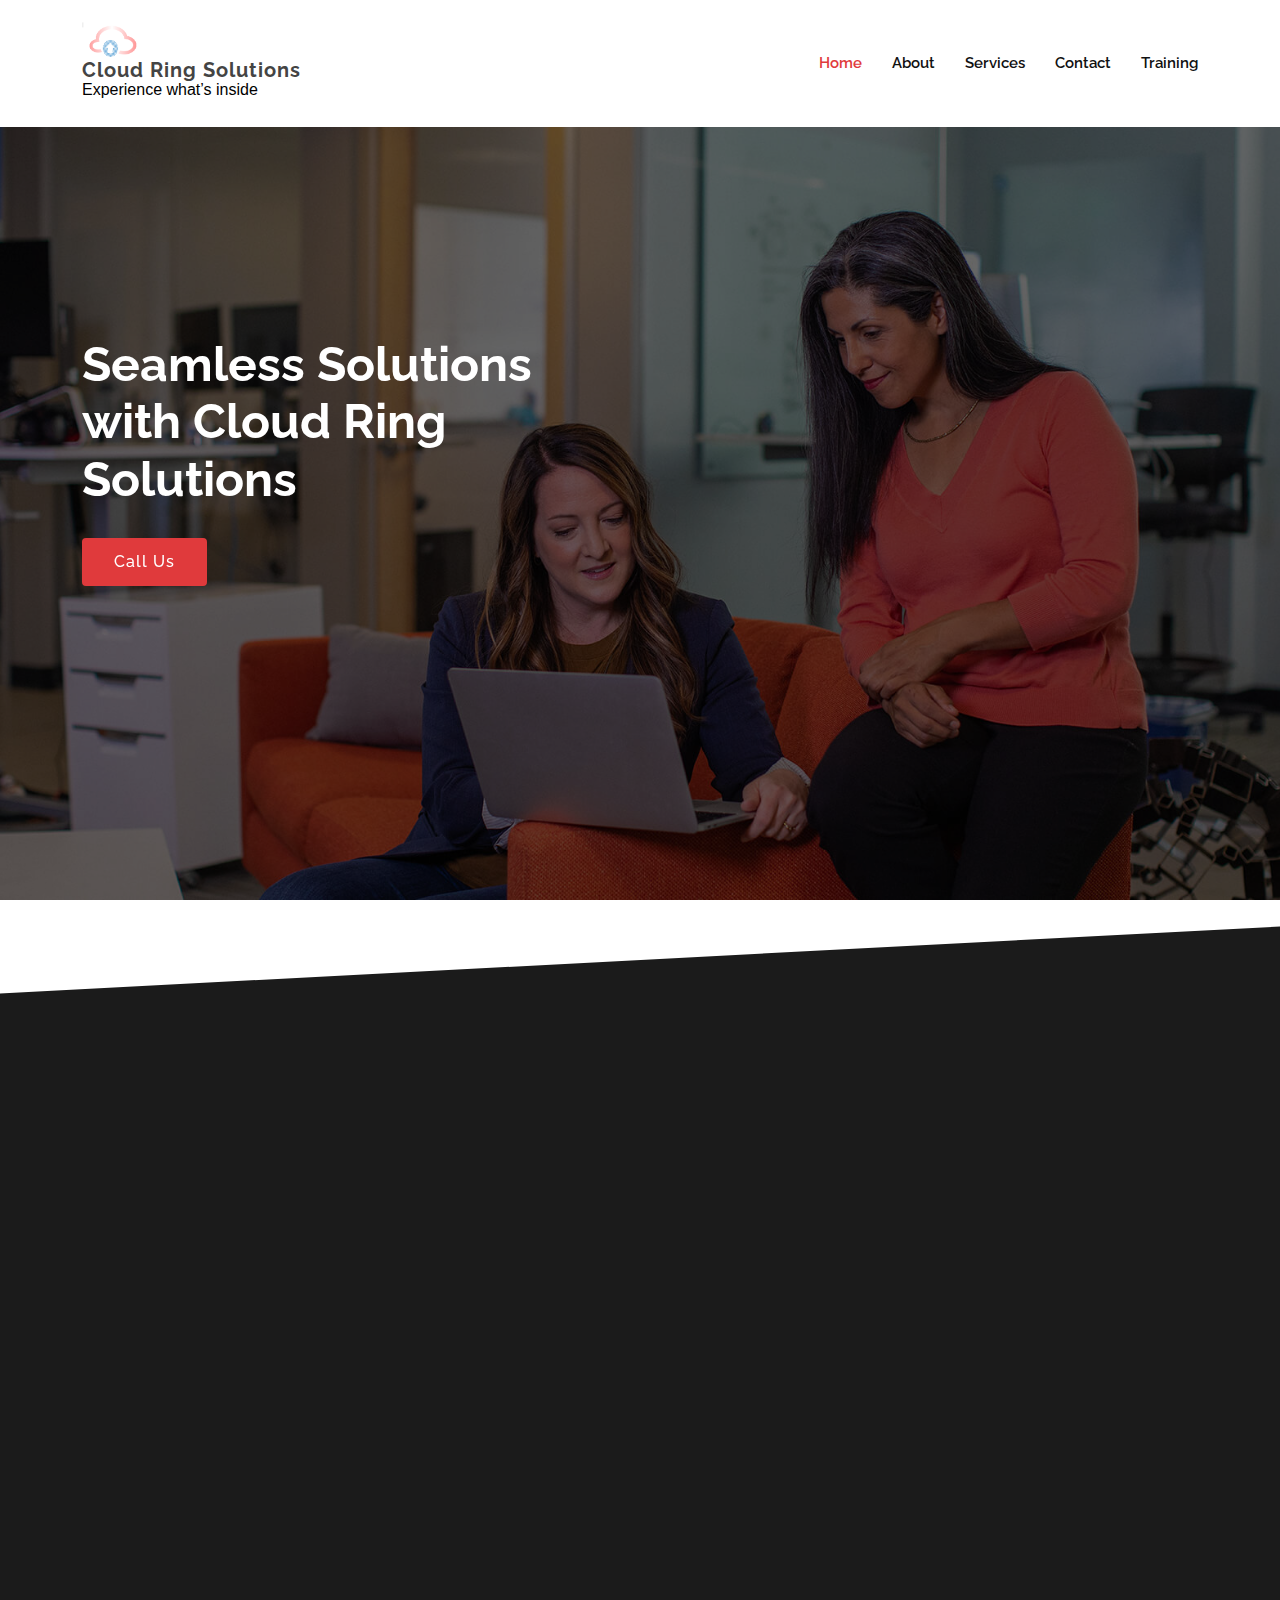
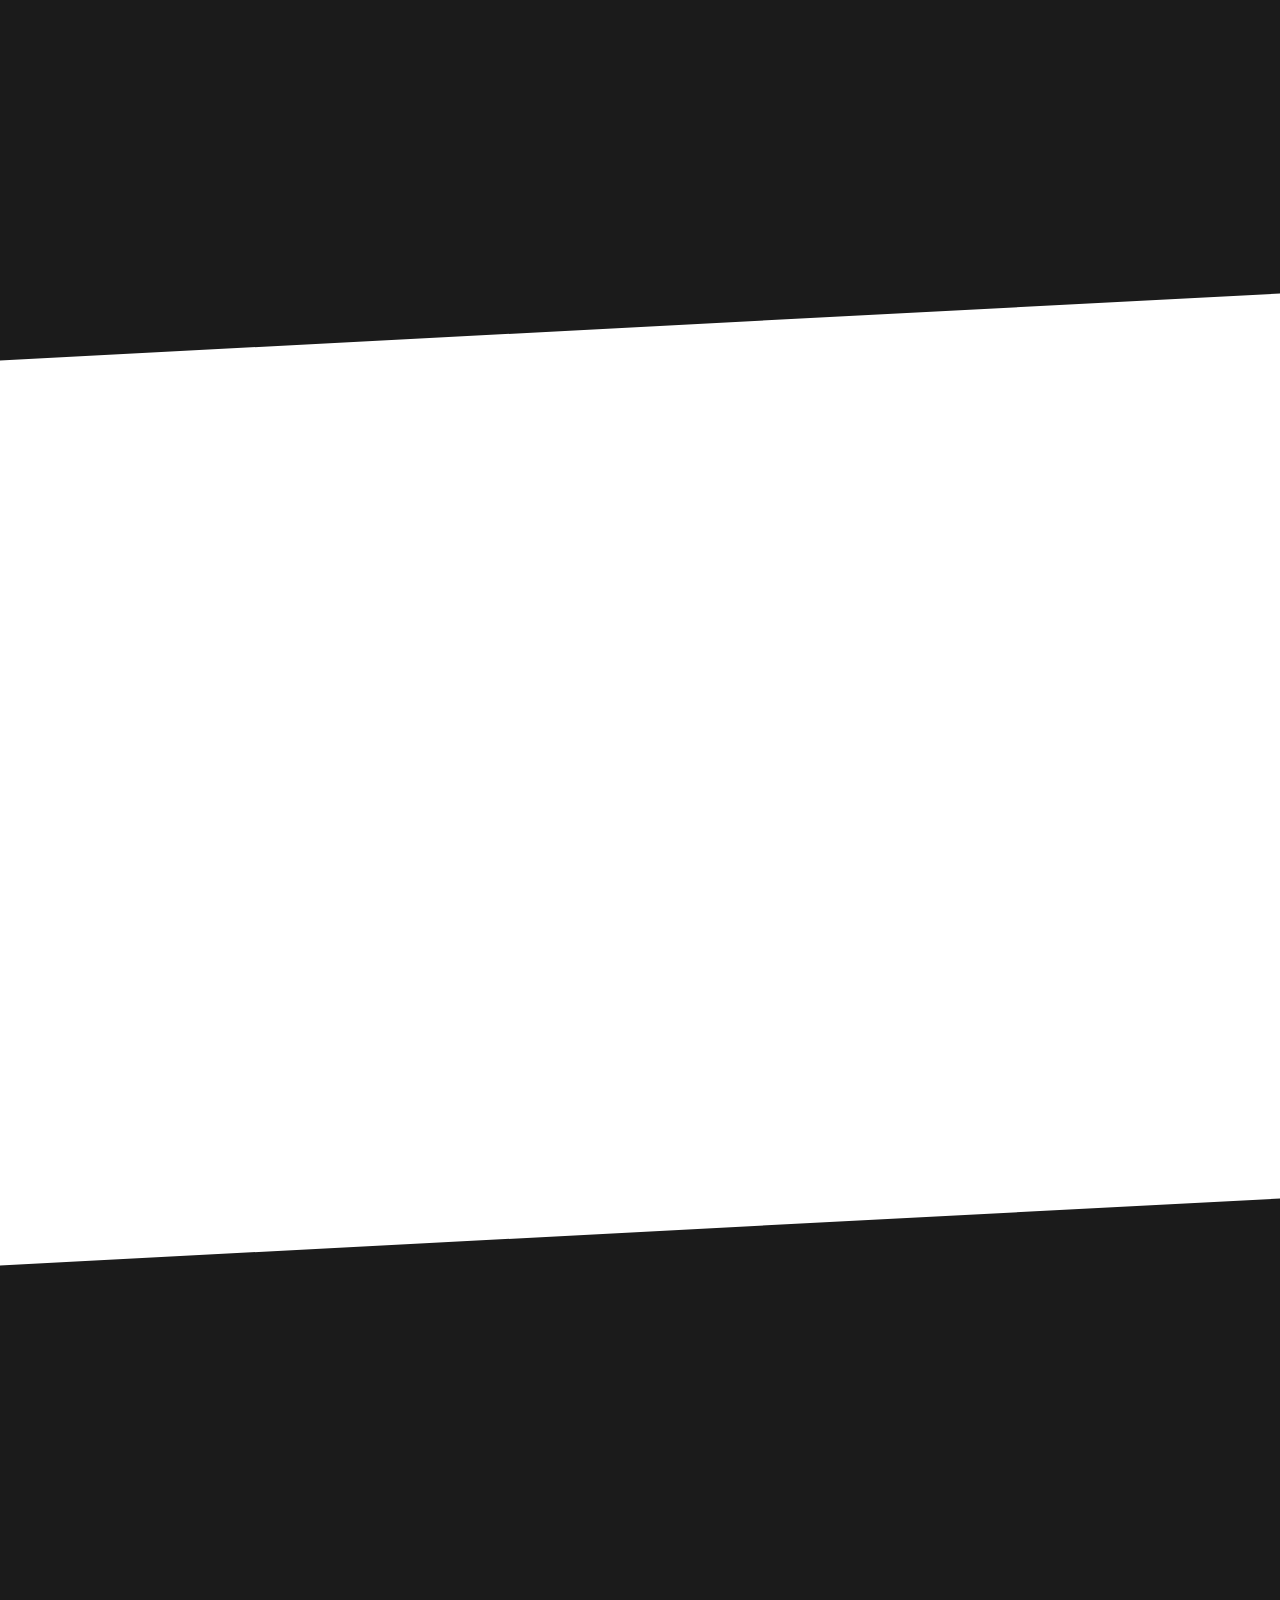
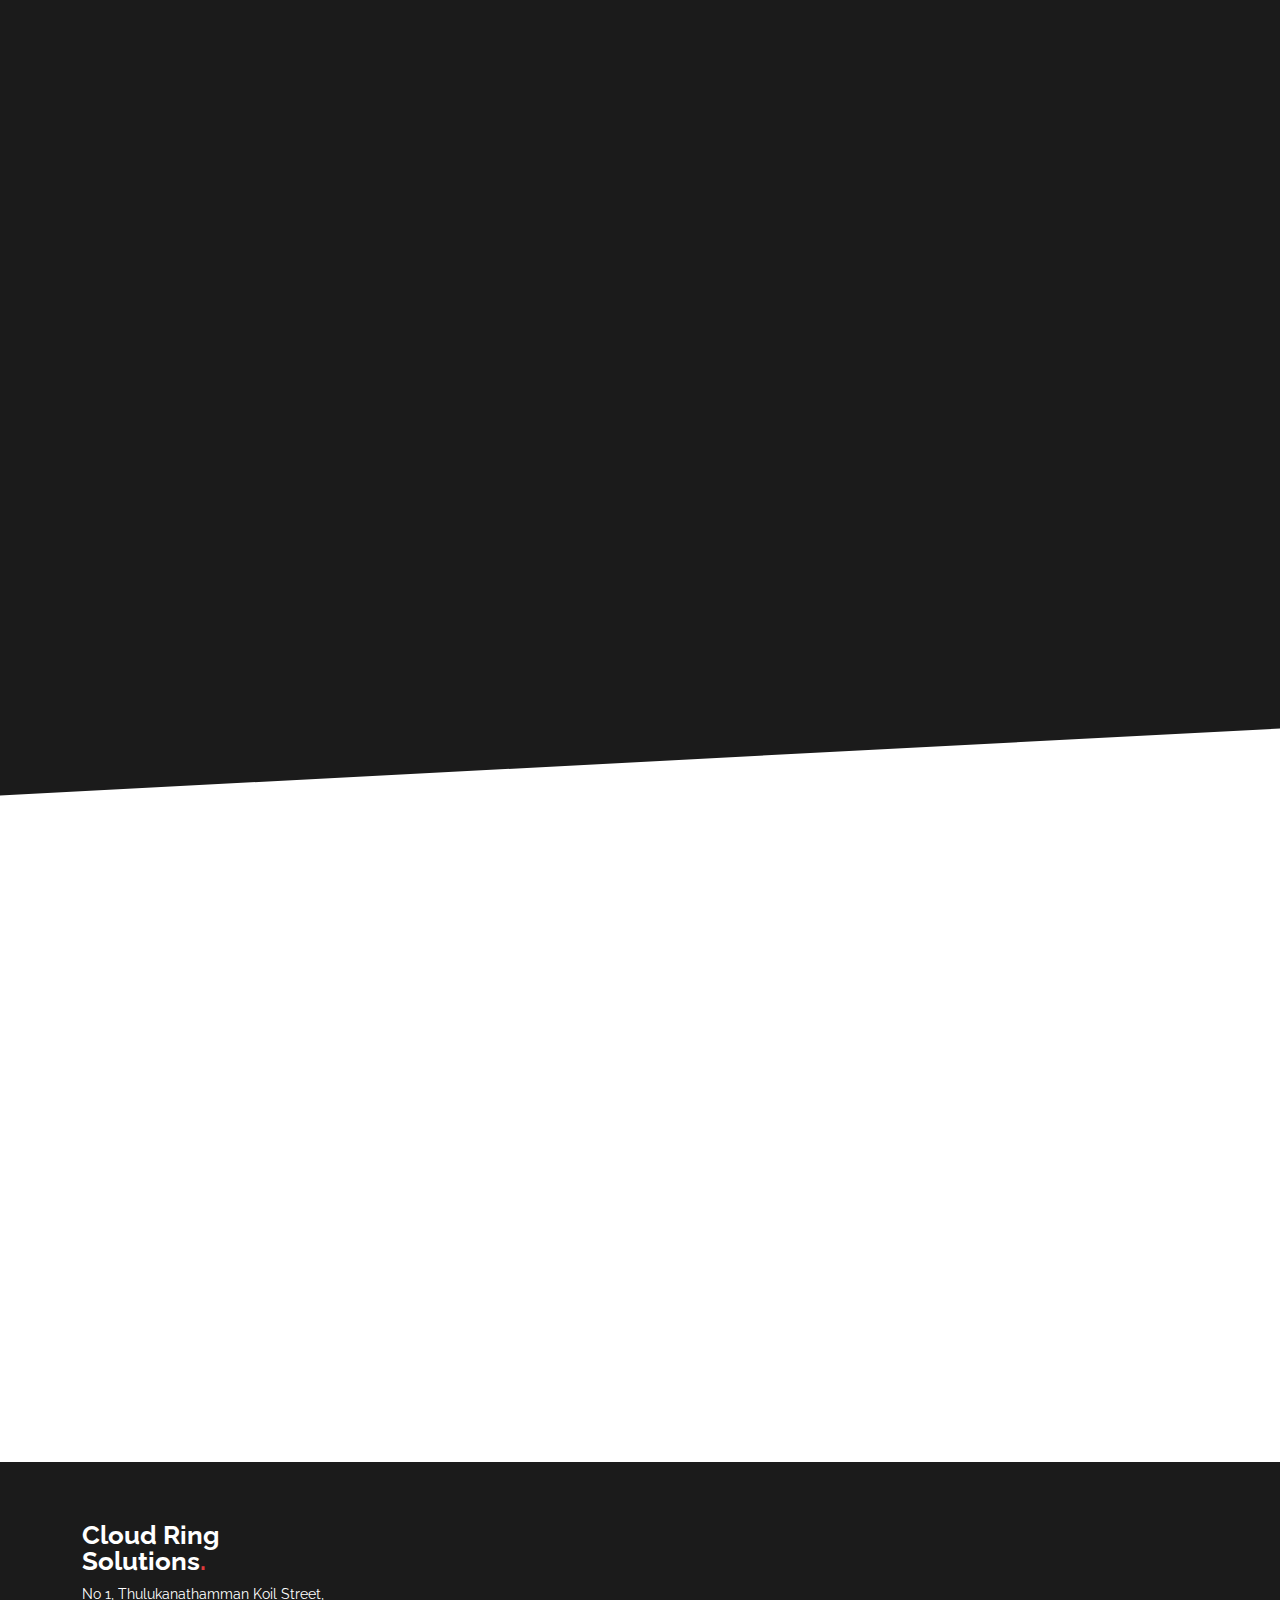
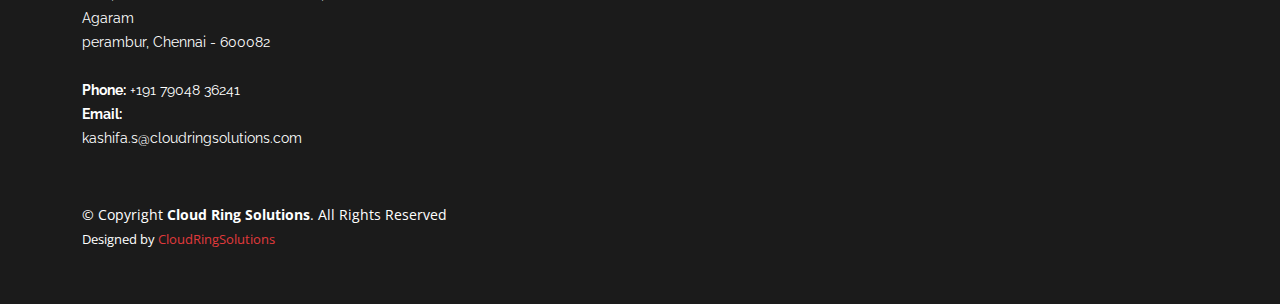
==== index.html @ 1a0e19f2 "Add files via upload" ====
<!DOCTYPE html>
<html lang="en">

<head>
  <meta charset="utf-8">
  <meta content="width=device-width, initial-scale=1.0" name="viewport">

  <title>Cloud Ring Solutions</title>
  <meta content="" name="description">
  <meta content="" name="keywords">

  <!-- Favicons -->
  <link href="assets/img/logo3.png" rel="icon">
  <link href="assets/img/logo3.png" rel="apple-touch-icon">

  <!-- Google Fonts -->
  <link href="https://fonts.googleapis.com/css?family=Open+Sans:300,300i,400,400i,600,600i,700,700i|Raleway:300,300i,400,400i,500,500i,600,600i,700,700i|Poppins:300,300i,400,400i,500,500i,600,600i,700,700i" rel="stylesheet">

  <!-- Vendor CSS Files -->
  <link href="assets/vendor/aos/aos.css" rel="stylesheet">
  <link href="assets/vendor/bootstrap/css/bootstrap.min.css" rel="stylesheet">
  <link href="assets/vendor/bootstrap-icons/bootstrap-icons.css" rel="stylesheet">
  <link href="assets/vendor/boxicons/css/boxicons.min.css" rel="stylesheet">
  <link href="assets/vendor/glightbox/css/glightbox.min.css" rel="stylesheet">
  <link href="assets/vendor/remixicon/remixicon.css" rel="stylesheet">
  <link href="assets/vendor/swiper/swiper-bundle.min.css" rel="stylesheet">

  <!-- Template Main CSS File -->
  <link href="assets/css/style.css" rel="stylesheet">

  <!-- =======================================================
  * Template Name: Presento
  * Updated: Jul 27 2023 with Bootstrap v5.3.1
  * Template URL: https://bootstrapmade.com/presento-bootstrap-corporate-template/
  * Author: BootstrapMade.com
  * License: https://bootstrapmade.com/license/
  ======================================================== -->
</head>

<body>

  <!-- ======= Header ======= -->
  <header id="header" class="fixed-top d-flex align-items-center">
    <div class="container d-flex align-items-center">
    <!--  <h1 class="logo me-auto"><a href="index.html">Cloud Ring Solutions<span>.</span></a></h1>-->
	  <div class="logo me-auto">
            <a href="index.html"><img src="assets/img/logo3.png" class="img-fluid" alt="" data-aos="zoom-in"></a><h1>Cloud Ring Solutions</h1>
            <h6 class="blink">Experience what’s inside</h6>
	</div>
   
      <!-- Uncomment below if you prefer to use an image logo -->
      <!-- <a href="index.html" class="logo me-auto"><img src="assets/img/logo.png" alt=""></a>-->

      <nav id="navbar" class="navbar order-last order-lg-0">
        <ul>
          <li><a class="nav-link scrollto active" href="#hero">Home</a></li>
          <li><a class="nav-link scrollto" href="#about">About</a></li>
          <li><a class="nav-link scrollto" href="#services">Services</a></li>
	 <li><a class="nav-link scrollto" href="#contact">Contact</a></li>
	 <li><a href="train.html">Training</a></li>
        </ul>
        <i class="bi bi-list mobile-nav-toggle"></i>
	</nav><!-- .navbar -->

    </div>
  </header><!-- End Header -->

  <!-- ======= Hero Section ======= -->
  <section id="hero" class="d-flex align-items-center">

    <div class="container" data-aos="zoom-out" data-aos-delay="100">
      <div class="row">
        <div class="col-xl-6">
          <h1>Seamless Solutions with Cloud Ring Solutions</h1>
          <!--<h2>Experience What's Inside</h2>-->
          <a href="#contact" class="btn-get-started scrollto">Call Us</a>
        </div>
      </div>
    </div>

  </section><!-- End Hero -->

  <main id="main">

    <!-- ======= Clients Section =======
    <section id="clients" class="clients">
      <div class="container" data-aos="zoom-in">

        <div class="clients-slider swiper">
          <div class="swiper-wrapper align-items-center">
            <div class="swiper-slide"><img src="assets/img/clients/client-1.png" class="img-fluid" alt=""></div>
            <div class="swiper-slide"><img src="assets/img/clients/client-2.png" class="img-fluid" alt=""></div>
            <div class="swiper-slide"><img src="assets/img/clients/client-3.png" class="img-fluid" alt=""></div>
            <div class="swiper-slide"><img src="assets/img/clients/client-4.png" class="img-fluid" alt=""></div>
            <div class="swiper-slide"><img src="assets/img/clients/client-5.png" class="img-fluid" alt=""></div>
            <div class="swiper-slide"><img src="assets/img/clients/client-6.png" class="img-fluid" alt=""></div>
            <div class="swiper-slide"><img src="assets/img/clients/client-7.png" class="img-fluid" alt=""></div>
            <div class="swiper-slide"><img src="assets/img/clients/client-8.png" class="img-fluid" alt=""></div>
          </div>
          <div class="swiper-pagination"></div>
        </div>

      </div>
    </section><!-- End Clients Section -->

    <!-- ======= About Section ======= -->
    <section id="about" class="about section-bg">
      <div class="container" data-aos="fade-up">

        <div class="row no-gutters">
          <div class="content col-xl-5 d-flex align-items-stretch">
            <div class="content">
              <h3>Empowering Conversations, Connecting Experiences</h3>
              <p>
			  At Cloud Ring Solutions, we're dedicated to transforming the way businesses connect with their customers. With a passion for innovation and a commitment to excellence, we specialize in providing cutting-edge contact center solutions that empower businesses to deliver exceptional customer experiences.
Our comprehensive suite of services spans across leading industry platforms such as Genesys, AWS, Avaya, and Cisco, enabling us to tailor solutions to your unique needs. From seamless integrations and AI-powered self-service solutions to managed services and comprehensive training, we offer a holistic approach to enhancing customer engagement.
With a team of experts, we're here to guide you through every step of the journey, from implementation to ongoing maintenance. Our mission is to elevate your contact center operations, drive efficiency, and ensure customer satisfaction at every interaction.
Welcome to Cloud Ring Solutions, where innovation meets excellence in customer engagement."

			 </p>
              <a href="#" class="about-btn"><span>About us</span> <i class="bx bx-chevron-right"></i></a>
            </div>
          </div>
          <div class="col-xl-7 d-flex align-items-stretch">
            <div class="icon-boxes d-flex flex-column justify-content-center">
              <div class="row">
                <div class="col-md-6 icon-box" data-aos="fade-up" data-aos-delay="100">
                  <i class="bx bx-receipt"></i>
                  <h4>Self-Service Solutions</h4>
                  <p>Our array of self-service solutions is designed to provide customers with the convenience they expect. From AI-driven chatbots to interactive voice response systems, we empower you to deliver seamless self-service experiences across all the leading technologies – Cisco, Avaya, AWS, Genesys, and Google Dialogflow.</p>
                </div>
                <div class="col-md-6 icon-box" data-aos="fade-up" data-aos-delay="200">
                  <i class="bx bx-cube-alt"></i>
                  <h4>Managed Services</h4>
                  <p>Let us handle the complexities while you focus on what matters most. Our managed services ensure that your contact center operations run smoothly. We optimize processes, enhance agent productivity, and guarantee consistent customer satisfaction, no matter the platform.</p>
                </div>
                <div class="col-md-6 icon-box" data-aos="fade-up" data-aos-delay="300">
                  <i class="bx bx-images"></i>
                  <h4>Comprehensive Training</h4>
                  <p>Stay ahead of the curve with our comprehensive training programs. Our experts provide hands-on training on all relevant technologies, from the fundamentals to full-stack development. Equip your team with the knowledge they need to excel in an ever-evolving landscape.</p>
                </div>
                <div class="col-md-6 icon-box" data-aos="fade-up" data-aos-delay="400">
                  <i class="bx bx-shield"></i>
                  <h4>Outsourcing Solutions</h4>
                  <p>Need to extend your capabilities? Our outsourcing services provide a seamless extension to your team. Trust us to handle critical operations, allowing you to expand without compromising quality.</p>
                </div>
              </div>
            </div><!-- End .content-->
          </div>
        </div>

      </div>
    </section><!-- End About Section -->

    <!-- ======= Counts Section ======= 
    <section id="counts" class="counts">
      <div class="container" data-aos="fade-up">

        <div class="row">

          <div class="col-lg-3 col-md-6">
            <div class="count-box">
              <i class="bi bi-emoji-smile"></i>
              <span data-purecounter-start="0" data-purecounter-end="232" data-purecounter-duration="1" class="purecounter"></span>
              <p>Happy Clients</p>
            </div>
          </div>

          <div class="col-lg-3 col-md-6 mt-5 mt-md-0">
            <div class="count-box">
              <i class="bi bi-journal-richtext"></i>
              <span data-purecounter-start="0" data-purecounter-end="521" data-purecounter-duration="1" class="purecounter"></span>
              <p>Projects</p>
            </div>
          </div>

          <div class="col-lg-3 col-md-6 mt-5 mt-lg-0">
            <div class="count-box">
              <i class="bi bi-headset"></i>
              <span data-purecounter-start="0" data-purecounter-end="1463" data-purecounter-duration="1" class="purecounter"></span>
              <p>Hours Of Support</p>
            </div>
          </div>

          <div class="col-lg-3 col-md-6 mt-5 mt-lg-0">
            <div class="count-box">
              <i class="bi bi-people"></i>
              <span data-purecounter-start="0" data-purecounter-end="15" data-purecounter-duration="1" class="purecounter"></span>
              <p>Hard Workers</p>
            </div>
          </div>

        </div>

      </div>
    </section><!-- End Counts Section -->

    <!-- ======= Tabs Section ======= -->
    <section id="tabs" class="tabs">
      <div class="container" data-aos="fade-up">

        <ul class="nav nav-tabs row d-flex">
          <li class="nav-item col-3">
            <a class="nav-link active show" data-bs-toggle="tab" data-bs-target="#tab-1">
            <!--   <img src="assets/img/genesys.png" alt="genesys">-->
              <h4 class="d-none d-lg-block">GENESYS</h4>
            </a>
          </li>
          <li class="nav-item col-3">
            <a class="nav-link" data-bs-toggle="tab" data-bs-target="#tab-2">
              <!-- <img src="assets/img/aws.png" alt="aws">-->
              <h4 class="d-none d-lg-block">AWS</h4>
            </a>
          </li>
          <li class="nav-item col-3">
            <a class="nav-link" data-bs-toggle="tab" data-bs-target="#tab-3">
    <!--   <img src="assets/img/avaya.png" alt="avaya">-->
              <h4 class="d-none d-lg-block">AVAYA</h4>
            </a>
          </li>
          <li class="nav-item col-3">
            <a class="nav-link" data-bs-toggle="tab" data-bs-target="#tab-4">
                  <!-- <img src="assets/img/cisco.png" alt="cisco">-->
              <h4 class="d-none d-lg-block">CISCO</h4>
            </a>
          </li>
        </ul>

        <div class="tab-content">
          <div class="tab-pane active show" id="tab-1">
            <div class="row">
              <div class="col-lg-6 order-2 order-lg-1 mt-3 mt-lg-0" data-aos="fade-up" data-aos-delay="100">
                <h3>Genesys Integration: Transform Your Contact Center Experience.</h3>
                <p class="fst-italic">
                  Elevate your customer interactions with seamless integration into Genesys, unlocking new levels of contact center efficiency and customer satisfaction.
                </p>
                <ul>
                  <li><i class="ri-check-double-line"></i> Unleash Potential: Harness Genesys technology to unlock the full potential of your contact center operations.</li>
                  <li><i class="ri-check-double-line"></i> Personalized Experiences: Deliver tailored customer experiences with Genesys' advanced customization capabilities.</li>
                  <li><i class="ri-check-double-line"></i> Efficient Workflows: Streamline agent workflows and optimize processes, powered by Genesys integration.</li>
				  <li><i class="ri-check-double-line"></i> Multi-Channel Excellence: Seamlessly engage customers across multiple channels, ensuring consistent interactions.</li>
				  <li><i class="ri-check-double-line"></i> Scalability and Growth: Scale your operations effortlessly as your business expands, supported by Genesys' scalability.</li>
				  <li><i class="ri-check-double-line"></i> Exceptional Support: Rely on Genesys' proven framework for reliability, security, and continuous support.</li>
				
			 </ul>
                <p>
                 Experience the transformative impact of Genesys integration and redefine how you connect with your customers.
                </p>
              </div>
              <div class="col-lg-6 order-1 order-lg-2 text-center" data-aos="fade-up" data-aos-delay="200">
                <img src="assets/img/tabs-1.jpg" alt="" class="img-fluid">
              </div>
            </div>
          </div>
          <div class="tab-pane" id="tab-2">
            <div class="row">
              <div class="col-lg-6 order-2 order-lg-1 mt-3 mt-lg-0">
                <h3>AWS Integration: Harness the Power of Cloud for Contact Centers</h3>
                <p>
                 Elevate your contact center operations by seamlessly integrating with Amazon Web Services (AWS), bringing cloud-based innovation to your customer interactions.
                </p>
                <ul>
                  <li><i class="ri-check-double-line"></i> Cloud Efficiency: Leverage AWS to enhance the efficiency and scalability of your contact center operations.</li>
                  <li><i class="ri-check-double-line"></i> Flexible Solutions: Explore flexible and adaptable solutions powered by AWS, tailored to your specific needs.</li>
                  <li><i class="ri-check-double-line"></i> Seamless Communication: Facilitate seamless customer-agent communication through AWS-powered tools.</li>
                  <li><i class="ri-check-double-line"></i> Real-time Insights: Gain real-time insights into contact center performance with AWS analytics and reporting.</li>
                  <li><i class="ri-check-double-line"></i> Agile Growth: Scale your operations easily as your business grows, thanks to AWS' elastic resources.</li>
                  <li><i class="ri-check-double-line"></i> Robust Security: Trust in AWS' robust security measures to safeguard your data and customer interactions.</li>
                
				</ul>
				 <p class="fst-italic">
             Discover the limitless possibilities of AWS integration and revolutionize your contact center's performance with cloud-powered solutions.
                </p>
               
              </div>
              <div class="col-lg-6 order-1 order-lg-2 text-center">
                <img src="assets/img/tabs-2.jpg" alt="" class="img-fluid">
              </div>
            </div>
          </div>
          <div class="tab-pane" id="tab-3">
            <div class="row">
              <div class="col-lg-6 order-2 order-lg-1 mt-3 mt-lg-0">
                <h3>Avaya Integration: Redefine Customer Engagement with Precision</h3>
                <p>
                 Seamlessly integrate with Avaya to revolutionize your customer engagement strategies and create exceptional contact center experiences.
                </p>
                <ul>
                  <li><i class="ri-check-double-line"></i> Advanced Engagement: Leverage Avaya's cutting-edge technology to craft advanced customer engagement solutions.</li>
                  <li><i class="ri-check-double-line"></i> Personalized Touch: Deliver personalized customer experiences by harnessing Avaya's customization capabilities.</li>
                  <li><i class="ri-check-double-line"></i> Effortless Interactions: Facilitate seamless customer interactions and agent workflows using Avaya tools.</li>
                <li><i class="ri-check-double-line"></i> Omnichannel Excellence: Engage customers across multiple channels seamlessly and consistently.</li>
				 <li><i class="ri-check-double-line"></i> Scalability and Adaptability: Scale your contact center operations as needed with Avaya's adaptable framework.</li>
				 <li><i class="ri-check-double-line"></i> Reliability at Core: Rely on Avaya's reliable architecture to ensure uninterrupted contact center performance.</li>
				
				</ul>
                <p class="fst-italic">
                  Transform customer engagement with Avaya integration and redefine how your business connects and communicates with clients.
                </p>
              </div>
              <div class="col-lg-6 order-1 order-lg-2 text-center">
                <img src="assets/img/tabs-3.jpg" alt="" class="img-fluid">
              </div>
            </div>
          </div>
          <div class="tab-pane" id="tab-4">
            <div class="row">
              <div class="col-lg-6 order-2 order-lg-1 mt-3 mt-lg-0">
                <h3>Cisco Integration: Elevate Your Contact Center</h3>
               
                <p class="fst-italic">
           Experience the power of seamless integration with Cisco systems, enhancing your contact center's capabilities and revolutionizing customer interactions.
		        </p>
                <ul>
                  <li><i class="ri-check-double-line"></i> Enhanced Productivity: Streamline agent workflows and boost productivity with our Cisco integration.</li>
                  <li><i class="ri-check-double-line"></i> Seamless Communication: Facilitate effortless communication between agents and customers using Cisco's advanced technology.</li>
                  <li><i class="ri-check-double-line"></i> Scalable Solutions: Scale your contact center operations seamlessly as your business grows, powered by Cisco's reliable infrastructure.</li>
					<li><i class="ri-check-double-line"></i> Empower Your Team: Provide your agents with the tools they need to deliver exceptional customer experiences.</li>
					<li><i class="ri-check-double-line"></i> Proven Reliability: Rely on Cisco's industry-leading framework for secure and dependable contact center operations.</li>
			</ul>
			<p>
			  Discover the difference of Cisco integration and transform your contact center into a hub of efficiency and customer satisfaction.
         
			</p>
              </div>
              <div class="col-lg-6 order-1 order-lg-2 text-center">
                <img src="assets/img/tabs-4.jpg" alt="" class="img-fluid">
              </div>
            </div>
          </div>
        </div>

      </div>
    </section><!-- End Tabs Section -->

    <!-- ======= Services Section ======= -->
    <section id="services" class="services section-bg ">
      <div class="container" data-aos="fade-up">

        <div class="section-title">
          <h2>Services</h2>
          <p>At Cloud Ring Solutions, we understand that a successful contact center requires a holistic approach. That's why we offer a range of services designed to empower your operations and enhance customer interactions:             
		</p>
        </div>

        <div class="row">
          <div class="col-md-6">
            <div class="icon-box" data-aos="fade-up" data-aos-delay="100">
              <i class="bi bi-briefcase"></i>
              <h4><a href="#">Self-Service Solutions</a></h4>
              <p>Embrace the power of AI-driven self-service options that empower your customers with instant assistance. Our solutions provide seamless interactions, allowing customers to find answers to their queries efficiently. This not only enhances customer satisfaction but also frees up your agents to handle more complex tasks.</p>
            </div>
          </div>
          <div class="col-md-6 mt-4 mt-md-0">
            <div class="icon-box" data-aos="fade-up" data-aos-delay="200">
              <i class="bi bi-card-checklist"></i>
              <h4><a href="#">Managed Services</a></h4>
              <p>Unlock the true potential of your contact center with our expert-managed services. Our team takes care of the intricate details, ensuring smooth operations, efficient call routing, and timely issue resolution. With our dedicated support, you can focus on core business strategies while we optimize your contact center performance.</p>
            </div>
          </div>
          <div class="col-md-6 mt-4 mt-md-0">
            <div class="icon-box" data-aos="fade-up" data-aos-delay="300">
              <i class="bi bi-bar-chart"></i>
              <h4><a href="#">Outsourcing Solutions</a></h4>
              <p>Seamlessly extend your capabilities and enhance your operational agility through our outsourcing services. Whether it's handling high call volumes during peak periods or managing specialized tasks, our experienced team becomes an extension of yours. This ensures consistent service quality and allows you to allocate resources more efficiently.</p>
            </div>
          </div>
          <div class="col-md-6 mt-4 mt-md-0">
            <div class="icon-box" data-aos="fade-up" data-aos-delay="400">
              <i class="bi bi-binoculars"></i>
              <h4><a href="#">Solution Maintenance</a></h4>
              <p>We understand the criticality of maintaining peak performance in your contact center. Our solution maintenance services provide regular checkups, updates, and optimizations to ensure your systems are always in top shape. This proactive approach minimizes disruptions, guarantees reliability, and upholds your commitment to exceptional customer service.</p>
            </div>
          </div>
          <div class="col-md-6 mt-4 mt-md-0">
            <div class="icon-box" data-aos="fade-up" data-aos-delay="500">
              <i class="bi bi-brightness-high"></i>
              <h4><a href="#">Full-Stack Training</a></h4>
              <p>Equip your team with the skills they need to excel in the ever-evolving technological landscape. Our comprehensive training programs cover a wide spectrum of relevant technologies, from front-end interfaces to backend systems. This empowers your agents to deliver exceptional customer experiences and adapt to emerging trends.</p>
            </div>
          </div>
      
        </div>

      </div>
    </section><!-- End Services Section -->

    <!-- ======= Portfolio Section ======= 
    <section id="portfolio" class="portfolio">
      <div class="container" data-aos="fade-up">

        <div class="section-title">
          <h2>Portfolio</h2>
          <p>Magnam dolores commodi suscipit. Necessitatibus eius consequatur ex aliquid fuga eum quidem. Sit sint consectetur velit. Quisquam quos quisquam cupiditate. Et nemo qui impedit suscipit alias ea.</p>
        </div>

        <div class="row" data-aos="fade-up" data-aos-delay="100">
          <div class="col-lg-12 d-flex justify-content-center">
            <ul id="portfolio-flters">
              <li data-filter="*" class="filter-active">All</li>
              <li data-filter=".filter-app">App</li>
              <li data-filter=".filter-card">Card</li>
              <li data-filter=".filter-web">Web</li>
            </ul>
          </div>
        </div>

        <div class="row portfolio-container" data-aos="fade-up" data-aos-delay="200">

          <div class="col-lg-4 col-md-6 portfolio-item filter-app">
            <div class="portfolio-wrap">
              <img src="assets/img/portfolio/portfolio-1.jpg" class="img-fluid" alt="">
              <div class="portfolio-info">
                <h4>App 1</h4>
                <p>App</p>
                <div class="portfolio-links">
                  <a href="assets/img/portfolio/portfolio-1.jpg" data-gallery="portfolioGallery" class="portfolio-lightbox" title="App 1"><i class="bx bx-plus"></i></a>
                  <a href="portfolio-details.html" title="More Details"><i class="bx bx-link"></i></a>
                </div>
              </div>
            </div>
          </div>

          <div class="col-lg-4 col-md-6 portfolio-item filter-web">
            <div class="portfolio-wrap">
              <img src="assets/img/portfolio/portfolio-2.jpg" class="img-fluid" alt="">
              <div class="portfolio-info">
                <h4>Web 3</h4>
                <p>Web</p>
                <div class="portfolio-links">
                  <a href="assets/img/portfolio/portfolio-2.jpg" data-gallery="portfolioGallery" class="portfolio-lightbox" title="Web 3"><i class="bx bx-plus"></i></a>
                  <a href="portfolio-details.html" title="More Details"><i class="bx bx-link"></i></a>
                </div>
              </div>
            </div>
          </div>

          <div class="col-lg-4 col-md-6 portfolio-item filter-app">
            <div class="portfolio-wrap">
              <img src="assets/img/portfolio/portfolio-3.jpg" class="img-fluid" alt="">
              <div class="portfolio-info">
                <h4>App 2</h4>
                <p>App</p>
                <div class="portfolio-links">
                  <a href="assets/img/portfolio/portfolio-3.jpg" data-gallery="portfolioGallery" class="portfolio-lightbox" title="App 2"><i class="bx bx-plus"></i></a>
                  <a href="portfolio-details.html" title="More Details"><i class="bx bx-link"></i></a>
                </div>
              </div>
            </div>
          </div>

          <div class="col-lg-4 col-md-6 portfolio-item filter-card">
            <div class="portfolio-wrap">
              <img src="assets/img/portfolio/portfolio-4.jpg" class="img-fluid" alt="">
              <div class="portfolio-info">
                <h4>Card 2</h4>
                <p>Card</p>
                <div class="portfolio-links">
                  <a href="assets/img/portfolio/portfolio-4.jpg" data-gallery="portfolioGallery" class="portfolio-lightbox" title="Card 2"><i class="bx bx-plus"></i></a>
                  <a href="portfolio-details.html" title="More Details"><i class="bx bx-link"></i></a>
                </div>
              </div>
            </div>
          </div>

          <div class="col-lg-4 col-md-6 portfolio-item filter-web">
            <div class="portfolio-wrap">
              <img src="assets/img/portfolio/portfolio-5.jpg" class="img-fluid" alt="">
              <div class="portfolio-info">
                <h4>Web 2</h4>
                <p>Web</p>
                <div class="portfolio-links">
                  <a href="assets/img/portfolio/portfolio-5.jpg" data-gallery="portfolioGallery" class="portfolio-lightbox" title="Web 2"><i class="bx bx-plus"></i></a>
                  <a href="portfolio-details.html" title="More Details"><i class="bx bx-link"></i></a>
                </div>
              </div>
            </div>
          </div>

          <div class="col-lg-4 col-md-6 portfolio-item filter-app">
            <div class="portfolio-wrap">
              <img src="assets/img/portfolio/portfolio-6.jpg" class="img-fluid" alt="">
              <div class="portfolio-info">
                <h4>App 3</h4>
                <p>App</p>
                <div class="portfolio-links">
                  <a href="assets/img/portfolio/portfolio-6.jpg" data-gallery="portfolioGallery" class="portfolio-lightbox" title="App 3"><i class="bx bx-plus"></i></a>
                  <a href="portfolio-details.html" title="More Details"><i class="bx bx-link"></i></a>
                </div>
              </div>
            </div>
          </div>

          <div class="col-lg-4 col-md-6 portfolio-item filter-card">
            <div class="portfolio-wrap">
              <img src="assets/img/portfolio/portfolio-7.jpg" class="img-fluid" alt="">
              <div class="portfolio-info">
                <h4>Card 1</h4>
                <p>Card</p>
                <div class="portfolio-links">
                  <a href="assets/img/portfolio/portfolio-7.jpg" data-gallery="portfolioGallery" class="portfolio-lightbox" title="Card 1"><i class="bx bx-plus"></i></a>
                  <a href="portfolio-details.html" title="More Details"><i class="bx bx-link"></i></a>
                </div>
              </div>
            </div>
          </div>

          <div class="col-lg-4 col-md-6 portfolio-item filter-card">
            <div class="portfolio-wrap">
              <img src="assets/img/portfolio/portfolio-8.jpg" class="img-fluid" alt="">
              <div class="portfolio-info">
                <h4>Card 3</h4>
                <p>Card</p>
                <div class="portfolio-links">
                  <a href="assets/img/portfolio/portfolio-8.jpg" data-gallery="portfolioGallery" class="portfolio-lightbox" title="Card 3"><i class="bx bx-plus"></i></a>
                  <a href="portfolio-details.html" title="More Details"><i class="bx bx-link"></i></a>
                </div>
              </div>
            </div>
          </div>

          <div class="col-lg-4 col-md-6 portfolio-item filter-web">
            <div class="portfolio-wrap">
              <img src="assets/img/portfolio/portfolio-9.jpg" class="img-fluid" alt="">
              <div class="portfolio-info">
                <h4>Web 3</h4>
                <p>Web</p>
                <div class="portfolio-links">
                  <a href="assets/img/portfolio/portfolio-9.jpg" data-gallery="portfolioGallery" class="portfolio-lightbox" title="Web 3"><i class="bx bx-plus"></i></a>
                  <a href="portfolio-details.html" title="More Details"><i class="bx bx-link"></i></a>
                </div>
              </div>
            </div>
          </div>

        </div>

      </div>
    </section><!-- End Portfolio Section -->

    <!-- ======= Testimonials Section ======= 
    <section id="testimonials" class="testimonials">
      <div class="container" data-aos="fade-up">
        <div class="section-title">
          <h2>Testimonials</h2>
          <p>Magnam dolores commodi suscipit. Necessitatibus eius consequatur ex aliquid fuga eum quidem. Sit sint consectetur velit. Quisquam quos quisquam cupiditate. Et nemo qui impedit suscipit alias ea.</p>
        </div>

        <div class="testimonials-slider swiper" data-aos="fade-up" data-aos-delay="100">
          <div class="swiper-wrapper">

            <div class="swiper-slide">
              <div class="testimonial-wrap">
                <div class="testimonial-item">
                  <img src="assets/img/testimonials/testimonials-1.jpg" class="testimonial-img" alt="">
                  <h3>Saul Goodman</h3>
                  <h4>Ceo &amp; Founder</h4>
                  <p>
                    <i class="bx bxs-quote-alt-left quote-icon-left"></i>
                    Proin iaculis purus consequat sem cure digni ssim donec porttitora entum suscipit rhoncus. Accusantium quam, ultricies eget id, aliquam eget nibh et. Maecen aliquam, risus at semper.
                    <i class="bx bxs-quote-alt-right quote-icon-right"></i>
                  </p>
                </div>
              </div>
            </div><!-- End testimonial item 

            <div class="swiper-slide">
              <div class="testimonial-wrap">
                <div class="testimonial-item">
                  <img src="assets/img/testimonials/testimonials-2.jpg" class="testimonial-img" alt="">
                  <h3>Sara Wilsson</h3>
                  <h4>Designer</h4>
                  <p>
                    <i class="bx bxs-quote-alt-left quote-icon-left"></i>
                    Export tempor illum tamen malis malis eram quae irure esse labore quem cillum quid cillum eram malis quorum velit fore eram velit sunt aliqua noster fugiat irure amet legam anim culpa.
                    <i class="bx bxs-quote-alt-right quote-icon-right"></i>
                  </p>
                </div>
              </div>
            </div><!-- End testimonial item 

            <div class="swiper-slide">
              <div class="testimonial-wrap">
                <div class="testimonial-item">
                  <img src="assets/img/testimonials/testimonials-3.jpg" class="testimonial-img" alt="">
                  <h3>Jena Karlis</h3>
                  <h4>Store Owner</h4>
                  <p>
                    <i class="bx bxs-quote-alt-left quote-icon-left"></i>
                    Enim nisi quem export duis labore cillum quae magna enim sint quorum nulla quem veniam duis minim tempor labore quem eram duis noster aute amet eram fore quis sint minim.
                    <i class="bx bxs-quote-alt-right quote-icon-right"></i>
                  </p>
                </div>
              </div>
            </div><!-- End testimonial item 

            <div class="swiper-slide">
              <div class="testimonial-wrap">
                <div class="testimonial-item">
                  <img src="assets/img/testimonials/testimonials-4.jpg" class="testimonial-img" alt="">
                  <h3>Matt Brandon</h3>
                  <h4>Freelancer</h4>
                  <p>
                    <i class="bx bxs-quote-alt-left quote-icon-left"></i>
                    Fugiat enim eram quae cillum dolore dolor amet nulla culpa multos export minim fugiat minim velit minim dolor enim duis veniam ipsum anim magna sunt elit fore quem dolore labore illum veniam.
                    <i class="bx bxs-quote-alt-right quote-icon-right"></i>
                  </p>
                </div>
              </div>
            </div><!-- End testimonial item 

            <div class="swiper-slide">
              <div class="testimonial-wrap">
                <div class="testimonial-item">
                  <img src="assets/img/testimonials/testimonials-5.jpg" class="testimonial-img" alt="">
                  <h3>John Larson</h3>
                  <h4>Entrepreneur</h4>
                  <p>
                    <i class="bx bxs-quote-alt-left quote-icon-left"></i>
                    Quis quorum aliqua sint quem legam fore sunt eram irure aliqua veniam tempor noster veniam enim culpa labore duis sunt culpa nulla illum cillum fugiat esse veniam culpa fore nisi cillum quid.
                    <i class="bx bxs-quote-alt-right quote-icon-right"></i>
                  </p>
                </div>
              </div>
            </div><!-- End testimonial item -

          </div>
          <div class="swiper-pagination"></div>
        </div>

      </div>
    </section><!-- End Testimonials Section -->

    <!-- ======= Pricing Section ======= 
    <section id="pricing" class="pricing section-bg">
      <div class="container" data-aos="fade-up">

        <div class="section-title">
          <h2>Pricing</h2>
          <p>Magnam dolores commodi suscipit. Necessitatibus eius consequatur ex aliquid fuga eum quidem. Sit sint consectetur velit. Quisquam quos quisquam cupiditate. Et nemo qui impedit suscipit alias ea.</p>
        </div>

        <div class="row">

          <div class="col-lg-4 col-md-6">
            <div class="box" data-aos="fade-up" data-aos-delay="100">
              <h3>Free</h3>
              <h4><sup>$</sup>0<span> / month</span></h4>
              <ul>
                <li>Aida dere</li>
                <li>Nec feugiat nisl</li>
                <li>Nulla at volutpat dola</li>
                <li class="na">Pharetra massa</li>
                <li class="na">Massa ultricies mi</li>
              </ul>
              <div class="btn-wrap">
                <a href="#" class="btn-buy">Buy Now</a>
              </div>
            </div>
          </div>

          <div class="col-lg-4 col-md-6 mt-4 mt-md-0">
            <div class="box featured" data-aos="fade-up" data-aos-delay="200">
              <h3>Business</h3>
              <h4><sup>$</sup>19<span> / month</span></h4>
              <ul>
                <li>Aida dere</li>
                <li>Nec feugiat nisl</li>
                <li>Nulla at volutpat dola</li>
                <li>Pharetra massa</li>
                <li class="na">Massa ultricies mi</li>
              </ul>
              <div class="btn-wrap">
                <a href="#" class="btn-buy">Buy Now</a>
              </div>
            </div>
          </div>

          <div class="col-lg-4 col-md-6 mt-4 mt-lg-0">
            <div class="box" data-aos="fade-up" data-aos-delay="300">
              <h3>Developer</h3>
              <h4><sup>$</sup>29<span> / month</span></h4>
              <ul>
                <li>Aida dere</li>
                <li>Nec feugiat nisl</li>
                <li>Nulla at volutpat dola</li>
                <li>Pharetra massa</li>
                <li>Massa ultricies mi</li>
              </ul>
              <div class="btn-wrap">
                <a href="#" class="btn-buy">Buy Now</a>
              </div>
            </div>
          </div>

        </div>

      </div>
    </section><!-- End Pricing Section -->

    <!-- ======= Frequently Asked Questions Section ======= 
    <section id="faq" class="faq">
      <div class="container" data-aos="fade-up">

        <div class="section-title">
          <h2>Frequently Asked Questions</h2>
        </div>

        <ul class="faq-list accordion" data-aos="fade-up">

          <li>
            <a data-bs-toggle="collapse" class="collapsed" data-bs-target="#faq1">Non consectetur a erat nam at lectus urna duis? <i class="bx bx-chevron-down icon-show"></i><i class="bx bx-x icon-close"></i></a>
            <div id="faq1" class="collapse" data-bs-parent=".faq-list">
              <p>
                Feugiat pretium nibh ipsum consequat. Tempus iaculis urna id volutpat lacus laoreet non curabitur gravida. Venenatis lectus magna fringilla urna porttitor rhoncus dolor purus non.
              </p>
            </div>
          </li>

          <li>
            <a data-bs-toggle="collapse" data-bs-target="#faq2" class="collapsed">Feugiat scelerisque varius morbi enim nunc faucibus a pellentesque? <i class="bx bx-chevron-down icon-show"></i><i class="bx bx-x icon-close"></i></a>
            <div id="faq2" class="collapse" data-bs-parent=".faq-list">
              <p>
                Dolor sit amet consectetur adipiscing elit pellentesque habitant morbi. Id interdum velit laoreet id donec ultrices. Fringilla phasellus faucibus scelerisque eleifend donec pretium. Est pellentesque elit ullamcorper dignissim. Mauris ultrices eros in cursus turpis massa tincidunt dui.
              </p>
            </div>
          </li>

          <li>
            <a data-bs-toggle="collapse" data-bs-target="#faq3" class="collapsed">Dolor sit amet consectetur adipiscing elit pellentesque habitant morbi? <i class="bx bx-chevron-down icon-show"></i><i class="bx bx-x icon-close"></i></a>
            <div id="faq3" class="collapse" data-bs-parent=".faq-list">
              <p>
                Eleifend mi in nulla posuere sollicitudin aliquam ultrices sagittis orci. Faucibus pulvinar elementum integer enim. Sem nulla pharetra diam sit amet nisl suscipit. Rutrum tellus pellentesque eu tincidunt. Lectus urna duis convallis convallis tellus. Urna molestie at elementum eu facilisis sed odio morbi quis
              </p>
            </div>
          </li>

          <li>
            <a data-bs-toggle="collapse" data-bs-target="#faq4" class="collapsed">Ac odio tempor orci dapibus. Aliquam eleifend mi in nulla? <i class="bx bx-chevron-down icon-show"></i><i class="bx bx-x icon-close"></i></a>
            <div id="faq4" class="collapse" data-bs-parent=".faq-list">
              <p>
                Dolor sit amet consectetur adipiscing elit pellentesque habitant morbi. Id interdum velit laoreet id donec ultrices. Fringilla phasellus faucibus scelerisque eleifend donec pretium. Est pellentesque elit ullamcorper dignissim. Mauris ultrices eros in cursus turpis massa tincidunt dui.
              </p>
            </div>
          </li>

          <li>
            <a data-bs-toggle="collapse" data-bs-target="#faq5" class="collapsed">Tempus quam pellentesque nec nam aliquam sem et tortor consequat? <i class="bx bx-chevron-down icon-show"></i><i class="bx bx-x icon-close"></i></a>
            <div id="faq5" class="collapse" data-bs-parent=".faq-list">
              <p>
                Molestie a iaculis at erat pellentesque adipiscing commodo. Dignissim suspendisse in est ante in. Nunc vel risus commodo viverra maecenas accumsan. Sit amet nisl suscipit adipiscing bibendum est. Purus gravida quis blandit turpis cursus in
              </p>
            </div>
          </li>

          <li>
            <a data-bs-toggle="collapse" data-bs-target="#faq6" class="collapsed">Tortor vitae purus faucibus ornare. Varius vel pharetra vel turpis nunc eget lorem dolor? <i class="bx bx-chevron-down icon-show"></i><i class="bx bx-x icon-close"></i></a>
            <div id="faq6" class="collapse" data-bs-parent=".faq-list">
              <p>
                Laoreet sit amet cursus sit amet dictum sit amet justo. Mauris vitae ultricies leo integer malesuada nunc vel. Tincidunt eget nullam non nisi est sit amet. Turpis nunc eget lorem dolor sed. Ut venenatis tellus in metus vulputate eu scelerisque. Pellentesque diam volutpat commodo sed egestas egestas fringilla phasellus faucibus. Nibh tellus molestie nunc non blandit massa enim nec.
              </p>
            </div>
          </li>

        </ul>

      </div>
    </section><!-- End Frequently Asked Questions Section -->

    <!-- ======= Team Section ======= 
    <section id="team" class="team section-bg">
      <div class="container" data-aos="fade-up">

        <div class="section-title">
          <h2>Team</h2>
          <p>Magnam dolores commodi suscipit. Necessitatibus eius consequatur ex aliquid fuga eum quidem. Sit sint consectetur velit. Quisquam quos quisquam cupiditate. Et nemo qui impedit suscipit alias ea.</p>
        </div>

        <div class="row">

          <div class="col-lg-3 col-md-6 d-flex align-items-stretch">
            <div class="member" data-aos="fade-up" data-aos-delay="100">
              <div class="member-img">
                <img src="assets/img/team/team-1.jpg" class="img-fluid" alt="">
                <div class="social">
                  <a href=""><i class="bi bi-twitter"></i></a>
                  <a href=""><i class="bi bi-facebook"></i></a>
                  <a href=""><i class="bi bi-instagram"></i></a>
                  <a href=""><i class="bi bi-linkedin"></i></a>
                </div>
              </div>
              <div class="member-info">
                <h4>Walter White</h4>
                <span>Chief Executive Officer</span>
              </div>
            </div>
          </div>

          <div class="col-lg-3 col-md-6 d-flex align-items-stretch">
            <div class="member" data-aos="fade-up" data-aos-delay="200">
              <div class="member-img">
                <img src="assets/img/team/team-2.jpg" class="img-fluid" alt="">
                <div class="social">
                  <a href=""><i class="bi bi-twitter"></i></a>
                  <a href=""><i class="bi bi-facebook"></i></a>
                  <a href=""><i class="bi bi-instagram"></i></a>
                  <a href=""><i class="bi bi-linkedin"></i></a>
                </div>
              </div>
              <div class="member-info">
                <h4>Sarah Jhonson</h4>
                <span>Product Manager</span>
              </div>
            </div>
          </div>

          <div class="col-lg-3 col-md-6 d-flex align-items-stretch">
            <div class="member" data-aos="fade-up" data-aos-delay="300">
              <div class="member-img">
                <img src="assets/img/team/team-3.jpg" class="img-fluid" alt="">
                <div class="social">
                  <a href=""><i class="bi bi-twitter"></i></a>
                  <a href=""><i class="bi bi-facebook"></i></a>
                  <a href=""><i class="bi bi-instagram"></i></a>
                  <a href=""><i class="bi bi-linkedin"></i></a>
                </div>
              </div>
              <div class="member-info">
                <h4>William Anderson</h4>
                <span>CTO</span>
              </div>
            </div>
          </div>

          <div class="col-lg-3 col-md-6 d-flex align-items-stretch">
            <div class="member" data-aos="fade-up" data-aos-delay="400">
              <div class="member-img">
                <img src="assets/img/team/team-4.jpg" class="img-fluid" alt="">
                <div class="social">
                  <a href=""><i class="bi bi-twitter"></i></a>
                  <a href=""><i class="bi bi-facebook"></i></a>
                  <a href=""><i class="bi bi-instagram"></i></a>
                  <a href=""><i class="bi bi-linkedin"></i></a>
                </div>
              </div>
              <div class="member-info">
                <h4>Amanda Jepson</h4>
                <span>Accountant</span>
              </div>
            </div>
          </div>

        </div>

      </div>
    </section><!-- End Team Section -->

    <!-- ======= Contact Section ======= -->
    <section id="contact" class="contact">
      <div class="container" data-aos="fade-up">

        <div class="section-title">
          <h2>Contact</h2>
        </div>

        <div class="row" data-aos="fade-up" data-aos-delay="100">

          <div >

            <div class="row">
              <div class="col-md-12">
                <div class="info-box">
                  <i class="bx bx-map"></i>
                  <h3>Our Address</h3>
                  <p>No 1, Thulukanathammam Koil Street, Agaram, Perambur, Chennai, 600082</p>
                </div>
              </div>
              <div class="col-md-6">
                <div class="info-box mt-4">
                  <i class="bx bx-envelope"></i>
                  <h3>Email Us</h3>
                  <p>kashifa.s@cloudringsolutions.com<br>cloudringsolutions@gmail.com</p>
                </div>
              </div>
              <div class="col-md-6">
                <div class="info-box mt-4">
                  <i class="bx bx-phone-call"></i>
                  <h3>Call Us</h3>
                  <p>+91 79048 36241</p>
                </div>
              </div>
            </div>

          </div>
        <!--  <div class="col-lg-6">
            <form action="forms/contact.php" method="post" role="form" class="php-email-form">
              <div class="row">
                <div class="col form-group">
                  <input type="text" name="name" class="form-control" id="name" placeholder="Your Name" required>
                </div>
                <div class="col form-group">
                  <input type="email" class="form-control" name="email" id="email" placeholder="Your Email" required>
                </div>
              </div>
              <div class="form-group">
                <input type="text" class="form-control" name="subject" id="subject" placeholder="Subject" required>
              </div>
              <div class="form-group">
                <textarea class="form-control" name="message" rows="5" placeholder="Message" required></textarea>
              </div>
              <div class="my-3">
                <div class="loading">Loading</div>
                <div class="error-message"></div>
                <div class="sent-message">Your message has been sent. Thank you!</div>
              </div>
              <div class="text-center"><button type="submit">Send Message</button></div>
            </form>
          </div>
-->
        </div>

      </div>
    </section><!-- End Contact Section -->

  </main><!-- End #main -->

  <!-- ======= Footer ======= -->
  <footer id="footer">

    <div class="footer-top">
      <div class="container">
        <div class="row">

          <div class="col-lg-3 col-md-6 footer-contact">
            <h3>Cloud Ring Solutions<span>.</span></h3>
            <p>
              No 1, Thulukanathamman Koil Street, Agaram <br>
              perambur, Chennai - 600082<br>
              <br>
              <strong>Phone:</strong> +191 79048 36241<br>
              <strong>Email:</strong> kashifa.s@cloudringsolutions.com<br>
            </p>
          </div>

          <!--<div class="col-lg-2 col-md-6 footer-links">
            <h4>Useful Links</h4>
            <ul>
              <li><i class="bx bx-chevron-right"></i> <a href="#">Home</a></li>
              <li><i class="bx bx-chevron-right"></i> <a href="#">About us</a></li>
              <li><i class="bx bx-chevron-right"></i> <a href="#">Services</a></li>
              <li><i class="bx bx-chevron-right"></i> <a href="#">Terms of service</a></li>
              <li><i class="bx bx-chevron-right"></i> <a href="#">Privacy policy</a></li>
            </ul>
          </div>

          <div class="col-lg-3 col-md-6 footer-links">
            <h4>Our Services</h4>
            <ul>
              <li><i class="bx bx-chevron-right"></i> <a href="#">Web Design</a></li>
              <li><i class="bx bx-chevron-right"></i> <a href="#">Web Development</a></li>
              <li><i class="bx bx-chevron-right"></i> <a href="#">Product Management</a></li>
              <li><i class="bx bx-chevron-right"></i> <a href="#">Marketing</a></li>
              <li><i class="bx bx-chevron-right"></i> <a href="#">Graphic Design</a></li>
            </ul>
          </div>

          <div class="col-lg-4 col-md-6 footer-newsletter">
            <h4>Join Our Newsletter</h4>
            <p>Tamen quem nulla quae legam multos aute sint culpa legam noster magna</p>
            <form action="" method="post">
              <input type="email" name="email"><input type="submit" value="Subscribe">
            </form>
          </div>

        </div>
      </div>
    </div>
-->
    <div class="container d-md-flex py-4">

      <div class="me-md-auto text-center text-md-start">
        <div class="copyright">
          &copy; Copyright <strong><span>Cloud Ring Solutions</span></strong>. All Rights Reserved
        </div>
        <div class="credits">
          <!-- All the links in the footer should remain intact. -->
          <!-- You can delete the links only if you purchased the pro version. -->
          <!-- Licensing information: https://bootstrapmade.com/license/ -->
          <!-- Purchase the pro version with working PHP/AJAX contact form: https://bootstrapmade.com/presento-bootstrap-corporate-template/ -->
          Designed by <a href="https://cloudringsolutionscom/">CloudRingSolutions</a>
        </div>
      </div>
      <!--<div class="social-links text-center text-md-end pt-3 pt-md-0">
        <a href="#" class="twitter"><i class="bx bxl-twitter"></i></a>
        <a href="#" class="facebook"><i class="bx bxl-facebook"></i></a>
        <a href="#" class="instagram"><i class="bx bxl-instagram"></i></a>
        <a href="#" class="google-plus"><i class="bx bxl-skype"></i></a>
        <a href="#" class="linkedin"><i class="bx bxl-linkedin"></i></a>
      </div>-->
    </div>
  </footer><!-- End Footer -->

  <a href="#" class="back-to-top d-flex align-items-center justify-content-center"><i class="bi bi-arrow-up-short"></i></a>

  <!-- Vendor JS Files -->
  <script src="assets/vendor/purecounter/purecounter_vanilla.js"></script>
  <script src="assets/vendor/aos/aos.js"></script>
  <script src="assets/vendor/bootstrap/js/bootstrap.bundle.min.js"></script>
  <script src="assets/vendor/glightbox/js/glightbox.min.js"></script>
  <script src="assets/vendor/isotope-layout/isotope.pkgd.min.js"></script>
  <script src="assets/vendor/swiper/swiper-bundle.min.js"></script>
  <script src="assets/vendor/php-email-form/validate.js"></script>

  <!-- Template Main JS File -->
  <script src="assets/js/main.js"></script>

</body>

</html>
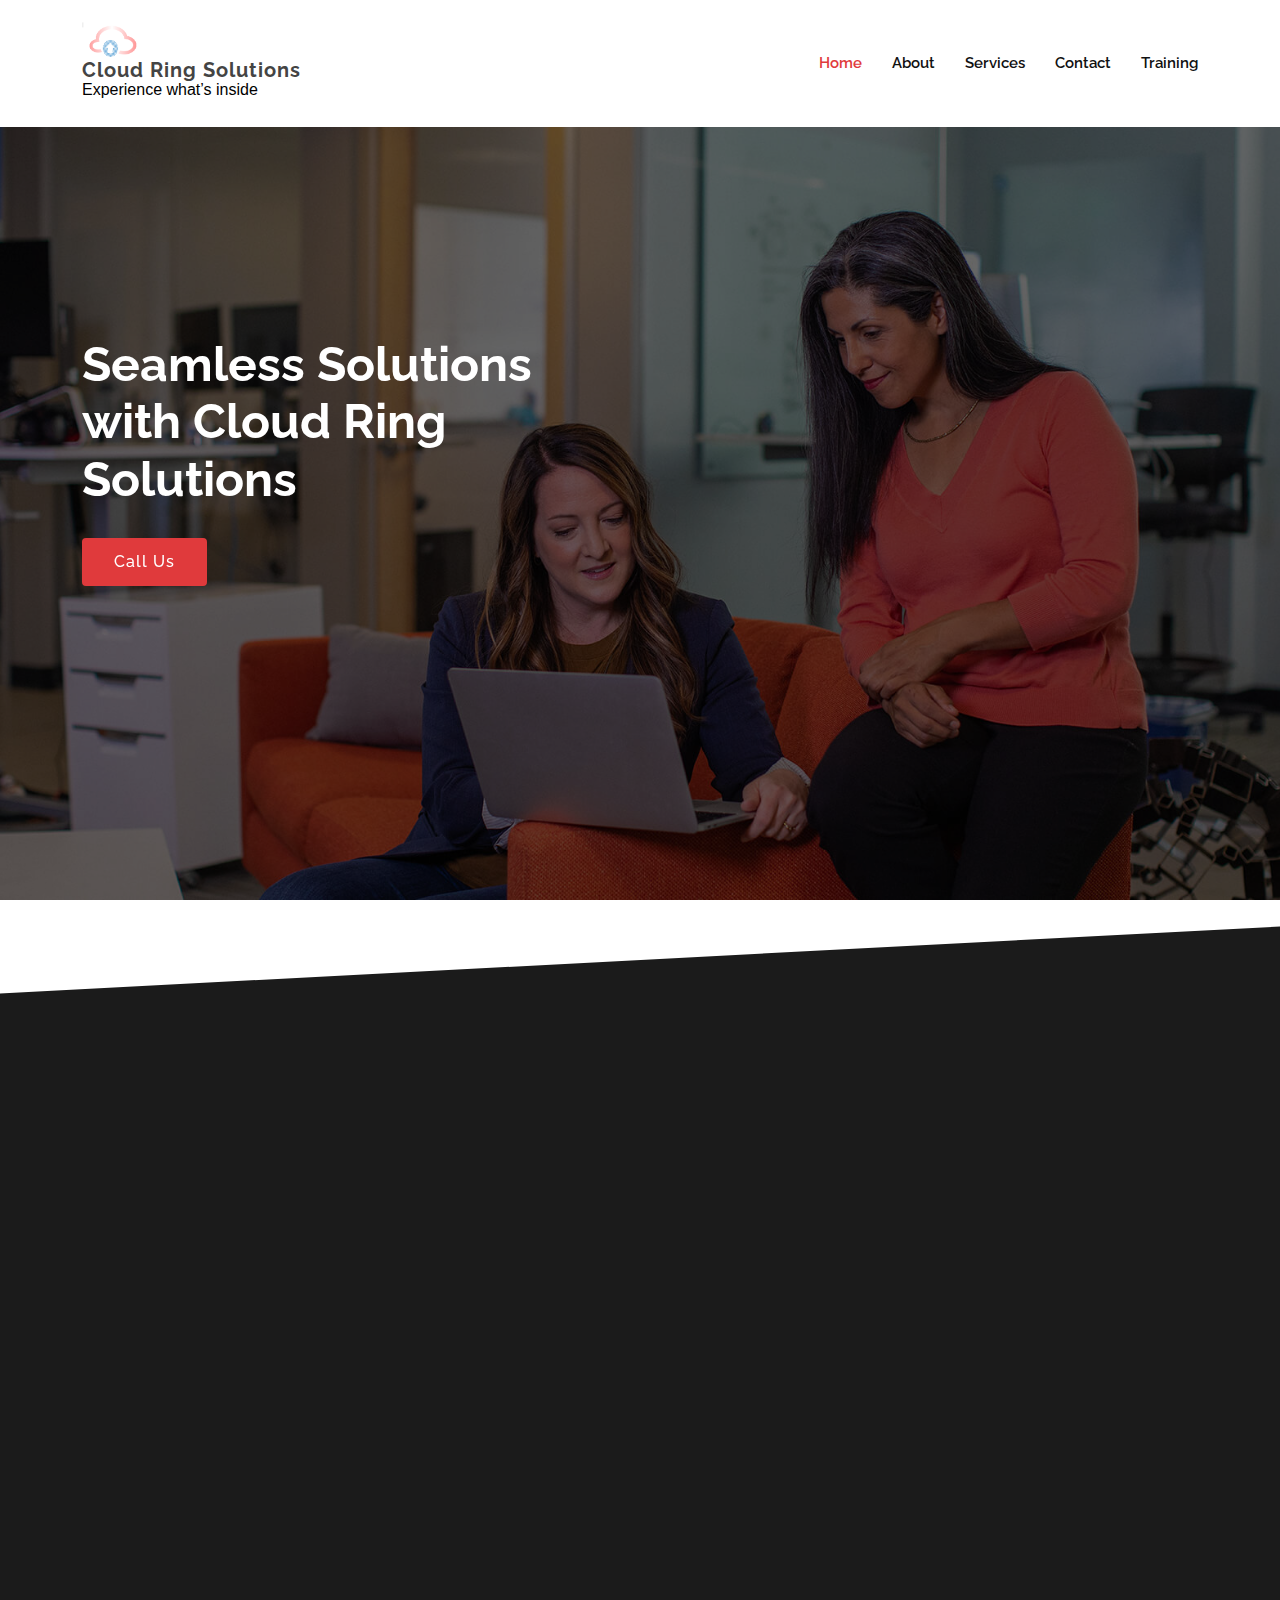
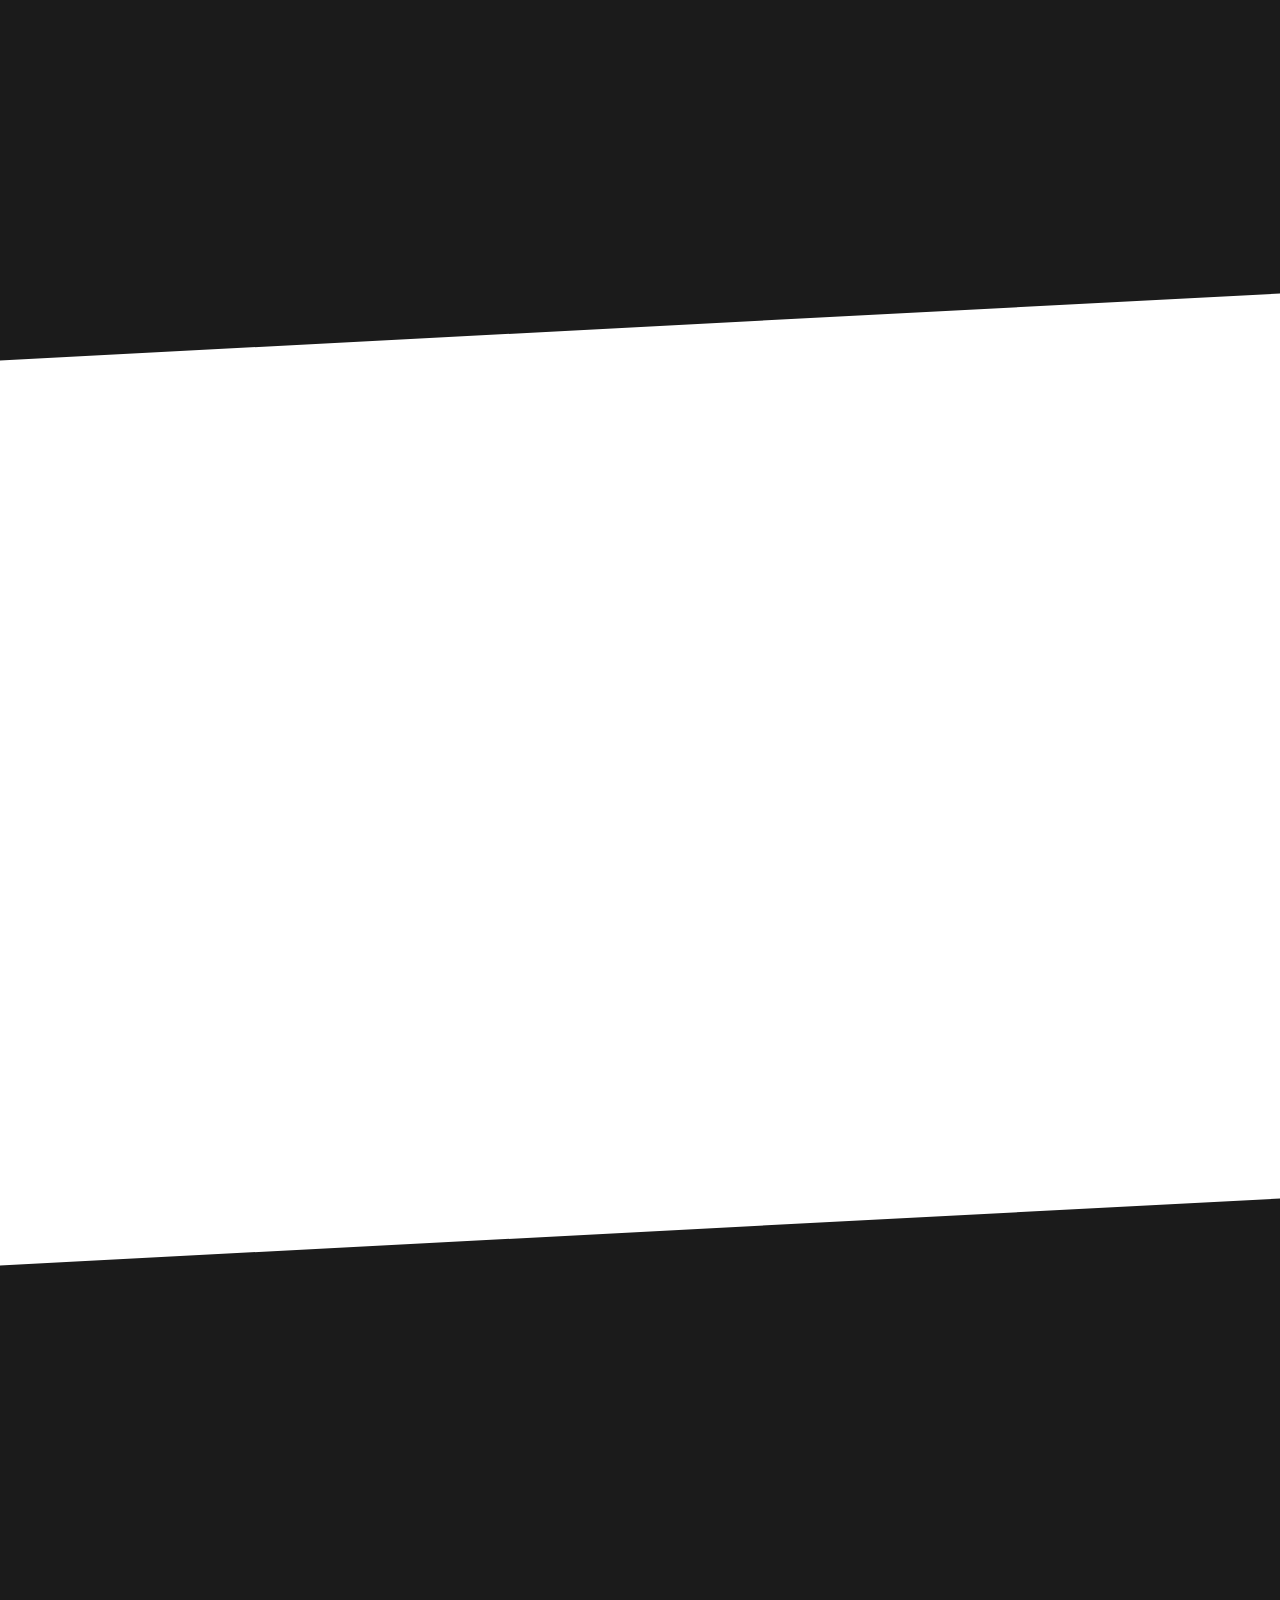
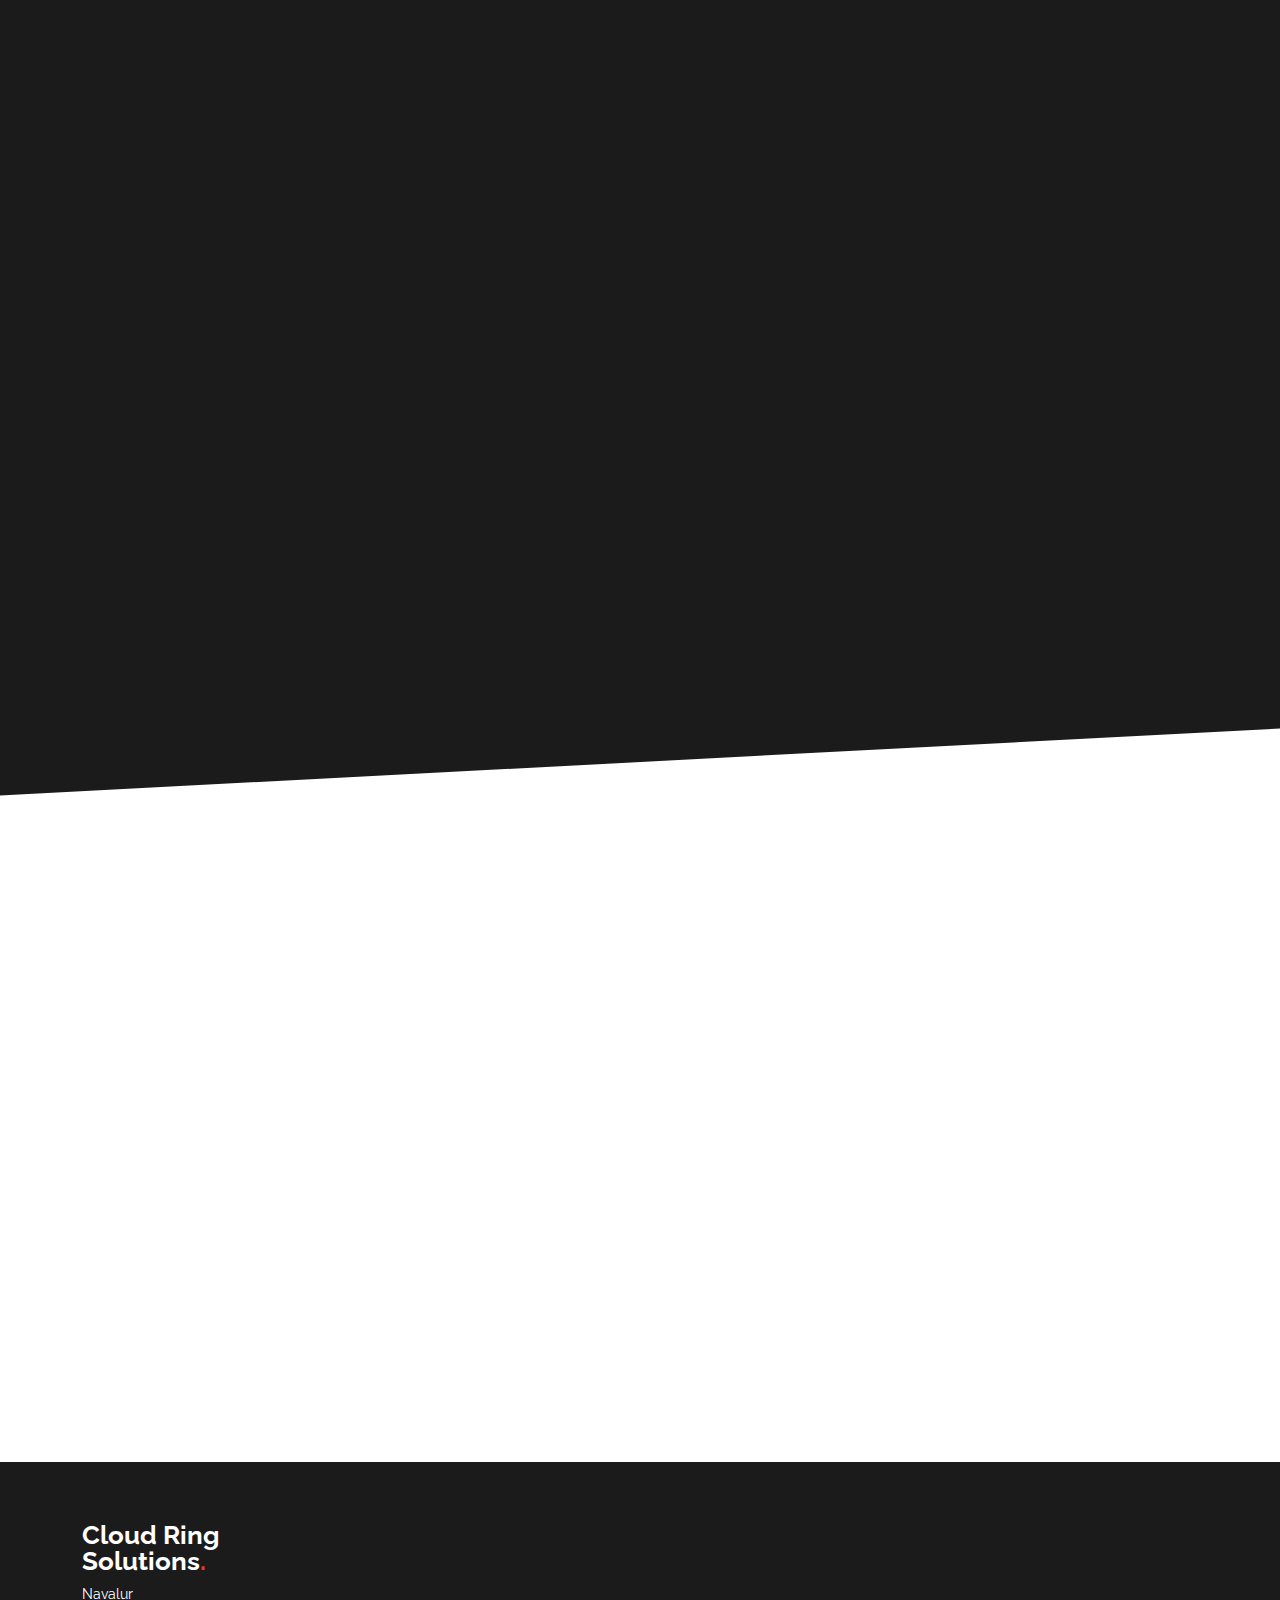
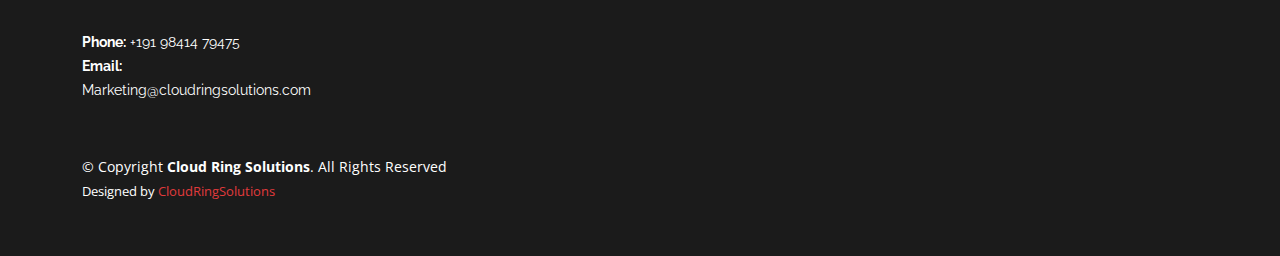
==== commit fbdaacc5: "Update index.html" ====
--- a/index.html
+++ b/index.html
@@ -934,11 +934,10 @@
           <div class="col-lg-3 col-md-6 footer-contact">
             <h3>Cloud Ring Solutions<span>.</span></h3>
             <p>
-              No 1, Thulukanathamman Koil Street, Agaram <br>
-              perambur, Chennai - 600082<br>
+              Navalur<br>
               <br>
-              <strong>Phone:</strong> +191 79048 36241<br>
-              <strong>Email:</strong> kashifa.s@cloudringsolutions.com<br>
+              <strong>Phone:</strong> +191 98414 79475<br>
+              <strong>Email:</strong> Marketing@cloudringsolutions.com<br>
             </p>
           </div>
 
@@ -1016,4 +1015,4 @@
 
 </body>
 
-</html>+</html>
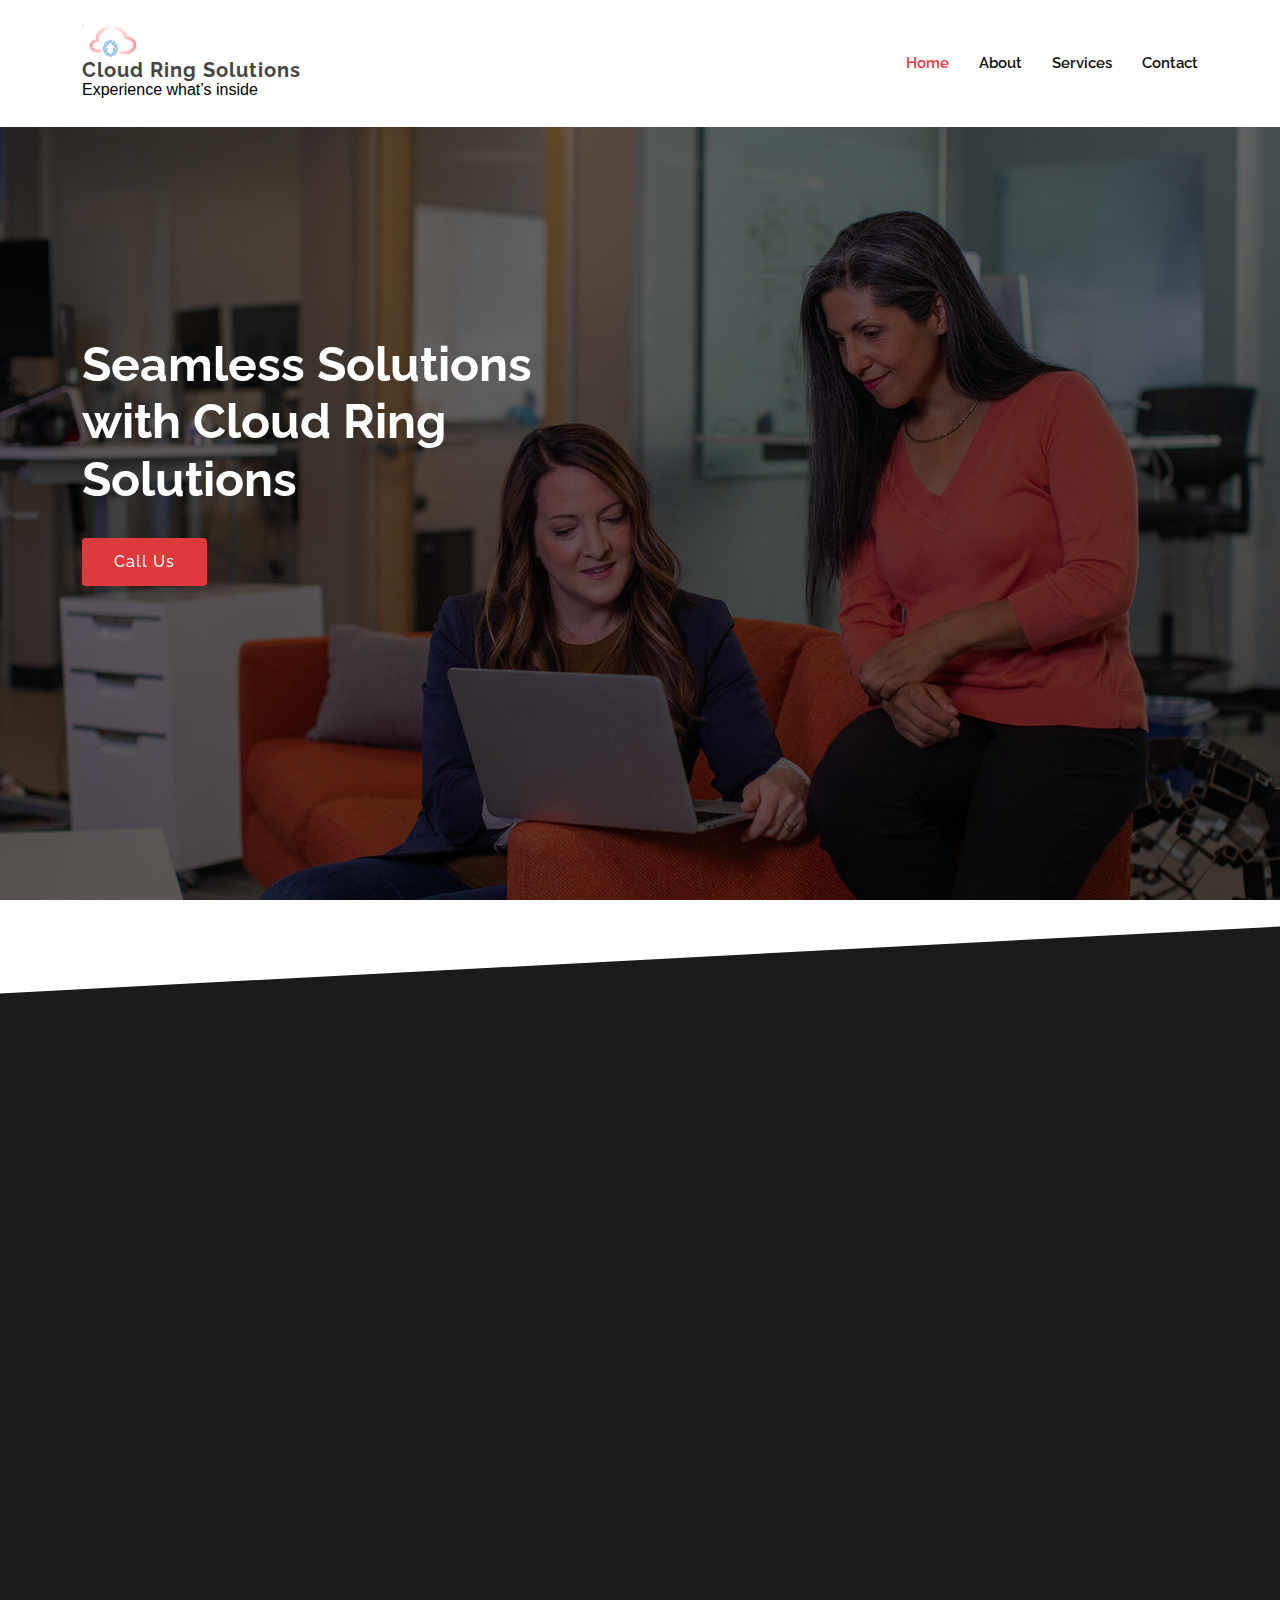
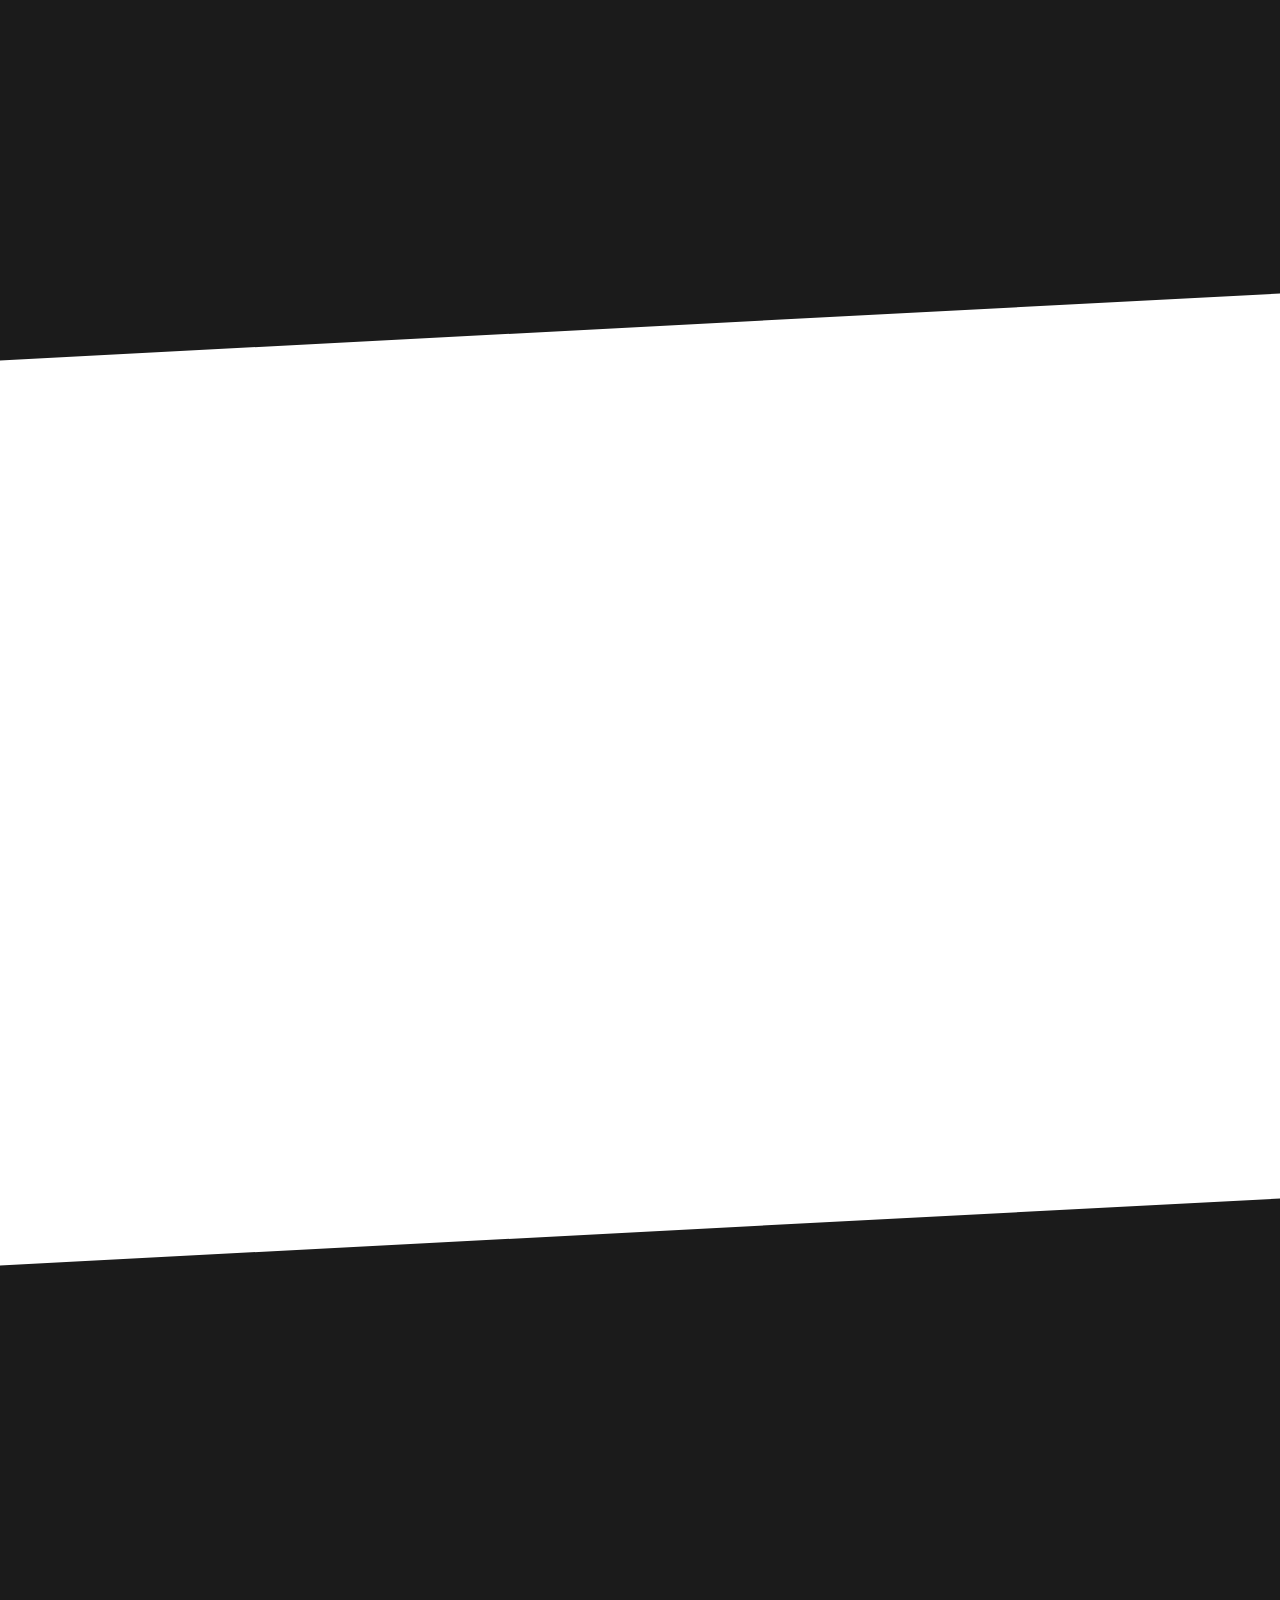
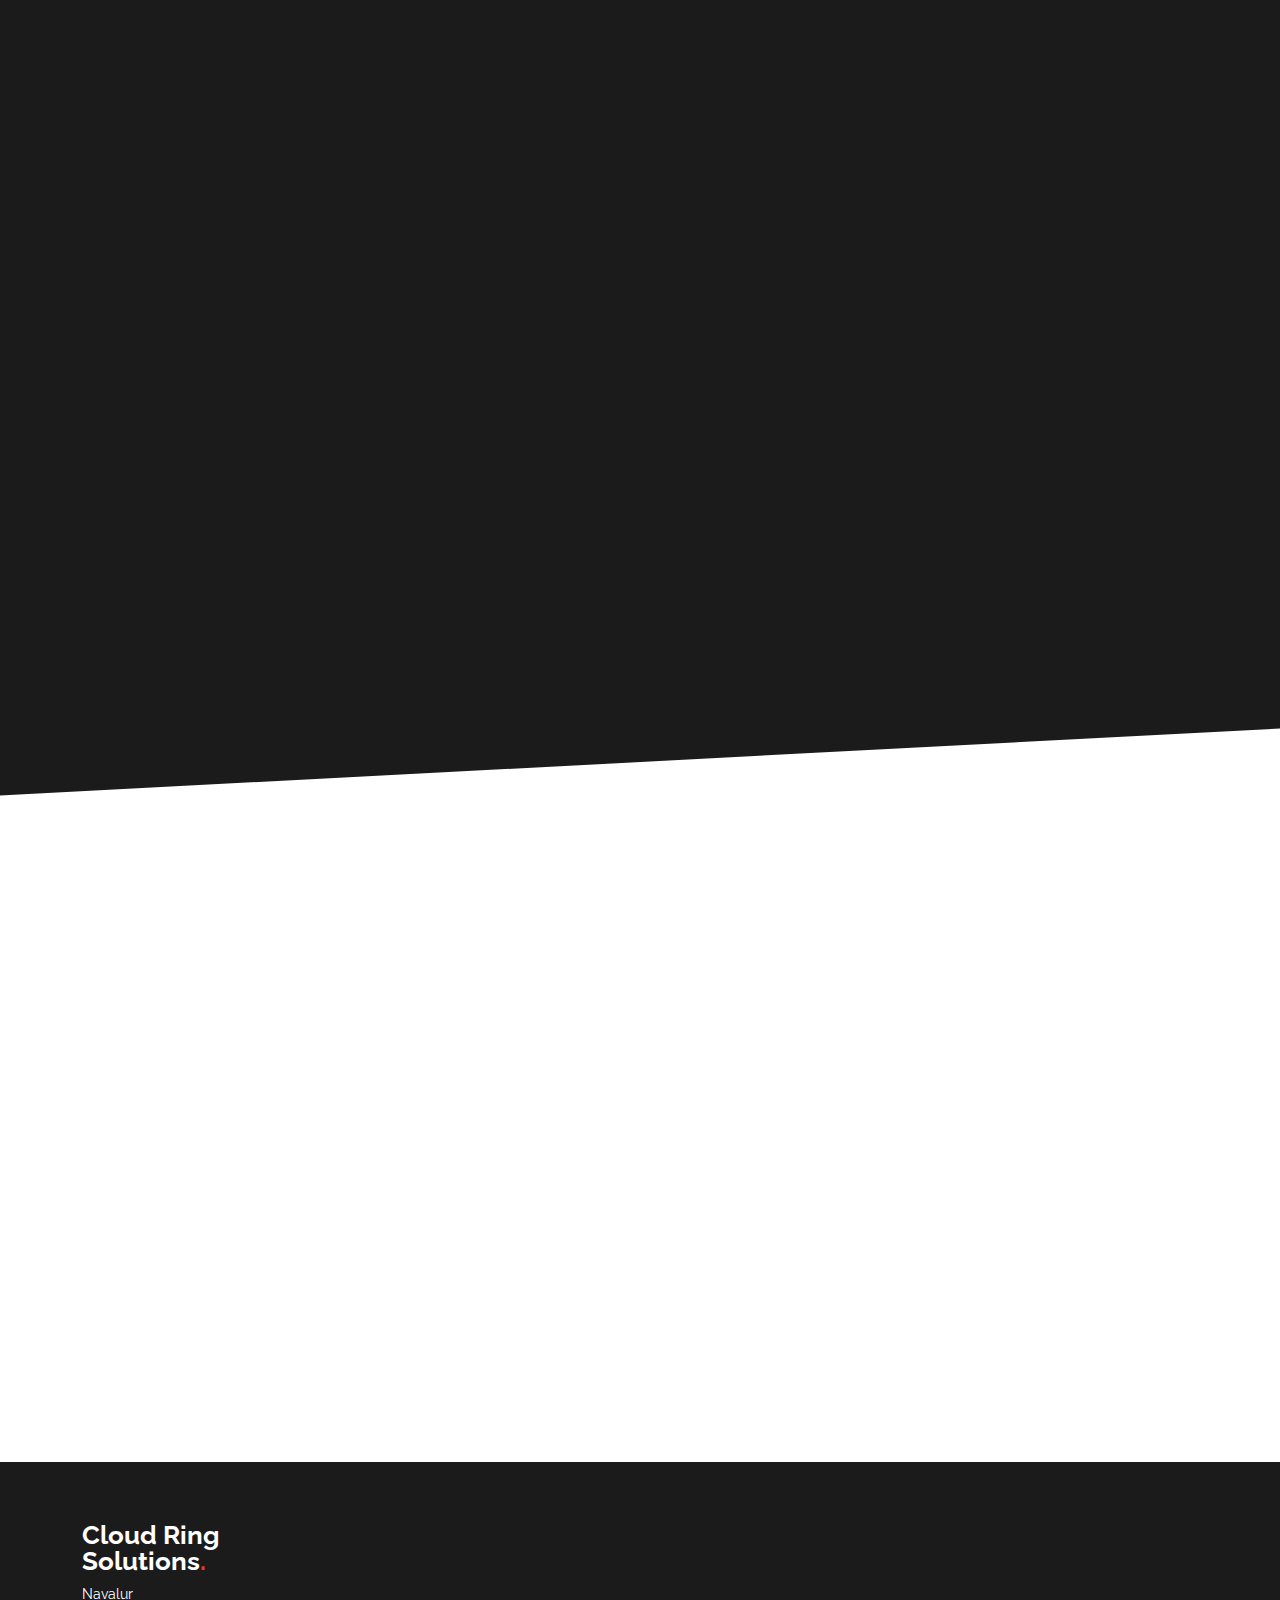
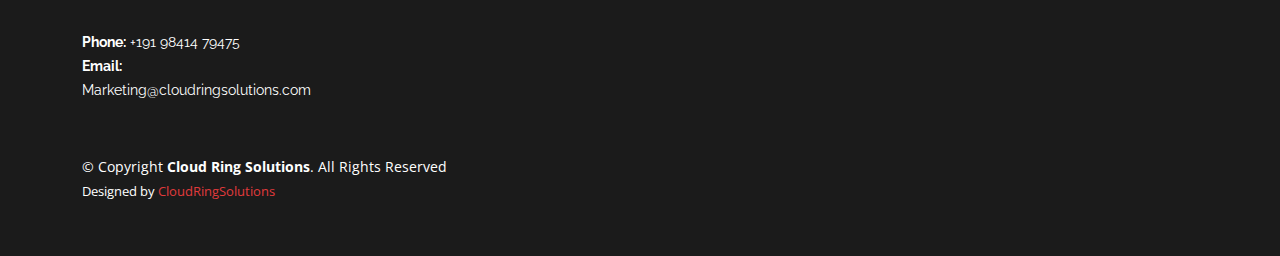
==== commit 8e350e35: "Update index.html" ====
--- a/index.html
+++ b/index.html
@@ -57,7 +57,7 @@
           <li><a class="nav-link scrollto" href="#about">About</a></li>
           <li><a class="nav-link scrollto" href="#services">Services</a></li>
 	 <li><a class="nav-link scrollto" href="#contact">Contact</a></li>
-	 <li><a href="train.html">Training</a></li>
+
         </ul>
         <i class="bi bi-list mobile-nav-toggle"></i>
 	</nav><!-- .navbar -->
@@ -872,21 +872,21 @@
                 <div class="info-box">
                   <i class="bx bx-map"></i>
                   <h3>Our Address</h3>
-                  <p>No 1, Thulukanathammam Koil Street, Agaram, Perambur, Chennai, 600082</p>
+                  <p>Navalur</p>
                 </div>
               </div>
               <div class="col-md-6">
                 <div class="info-box mt-4">
                   <i class="bx bx-envelope"></i>
                   <h3>Email Us</h3>
-                  <p>kashifa.s@cloudringsolutions.com<br>cloudringsolutions@gmail.com</p>
+                  <p>Marketing@cloudringsolutions.com<br>cloudringsolutions@gmail.com</p>
                 </div>
               </div>
               <div class="col-md-6">
                 <div class="info-box mt-4">
                   <i class="bx bx-phone-call"></i>
                   <h3>Call Us</h3>
-                  <p>+91 79048 36241</p>
+                  <p>+91 98414 79475</p>
                 </div>
               </div>
             </div>
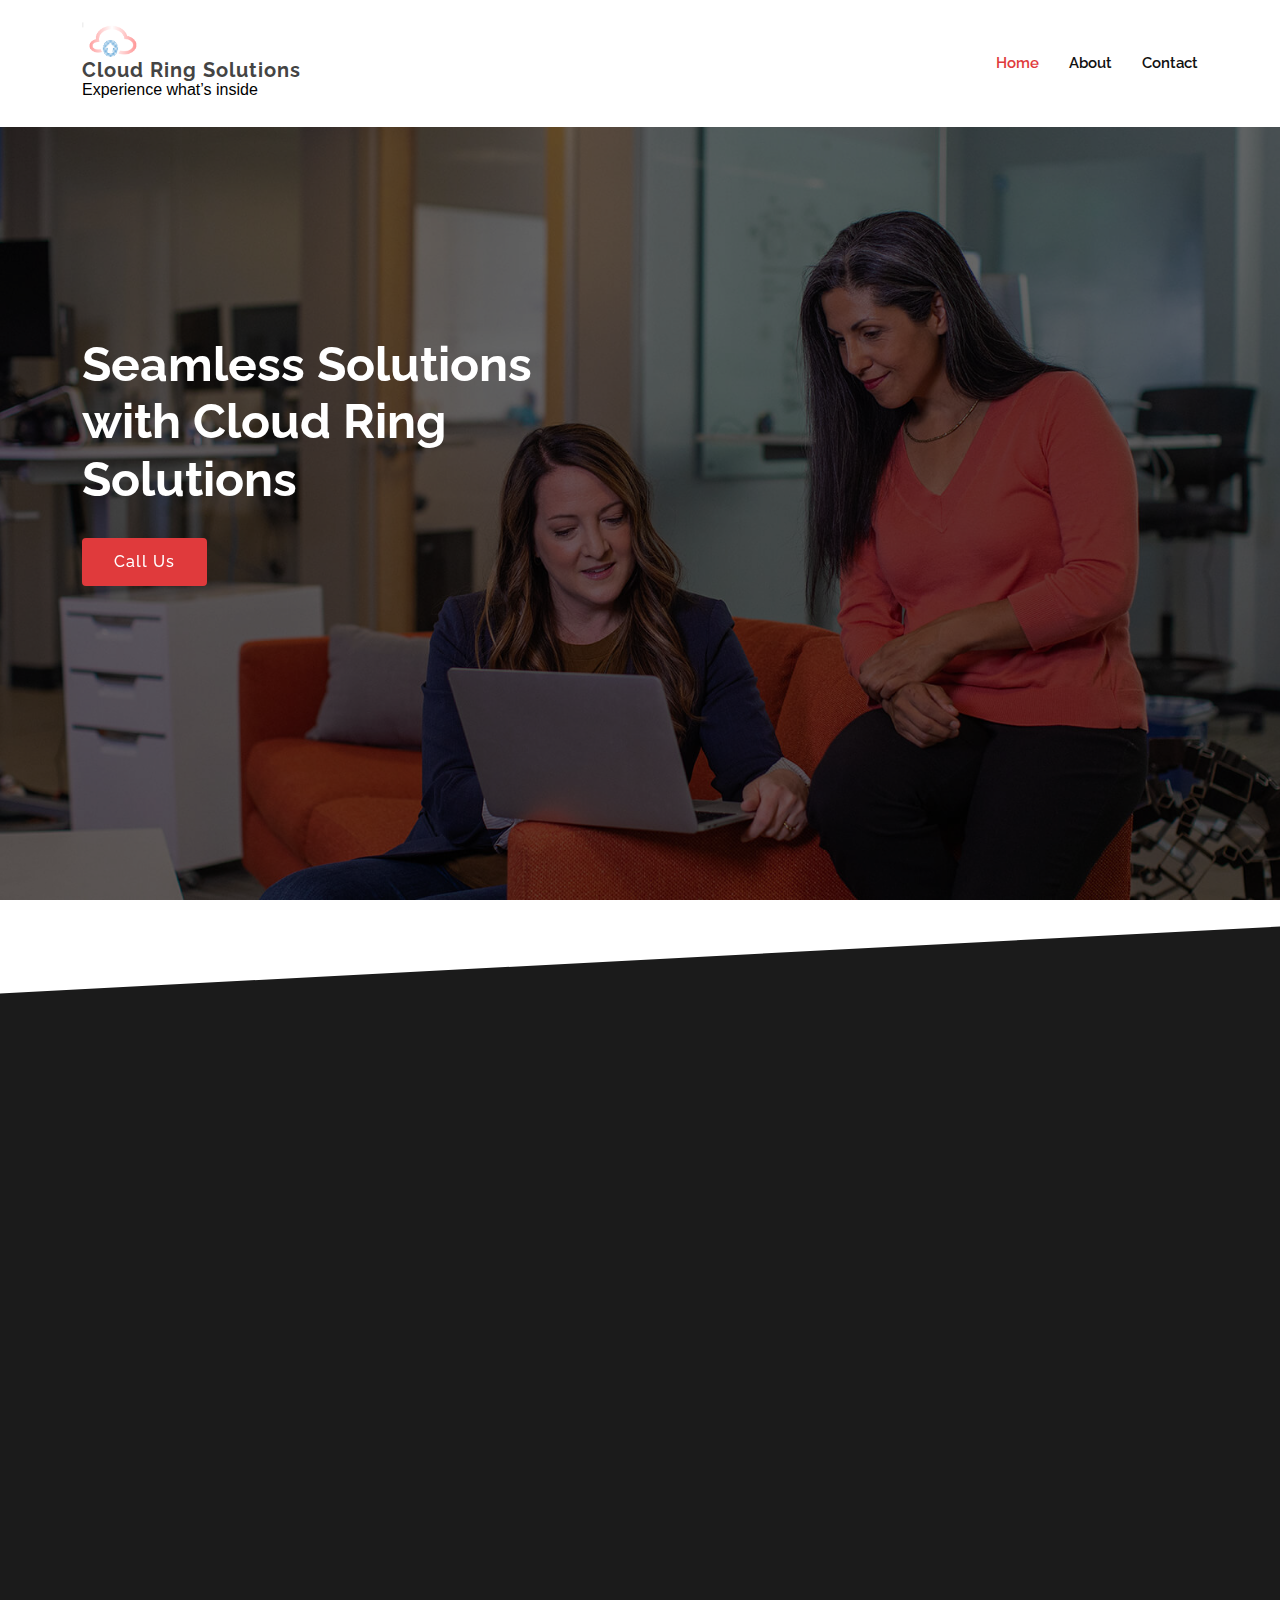
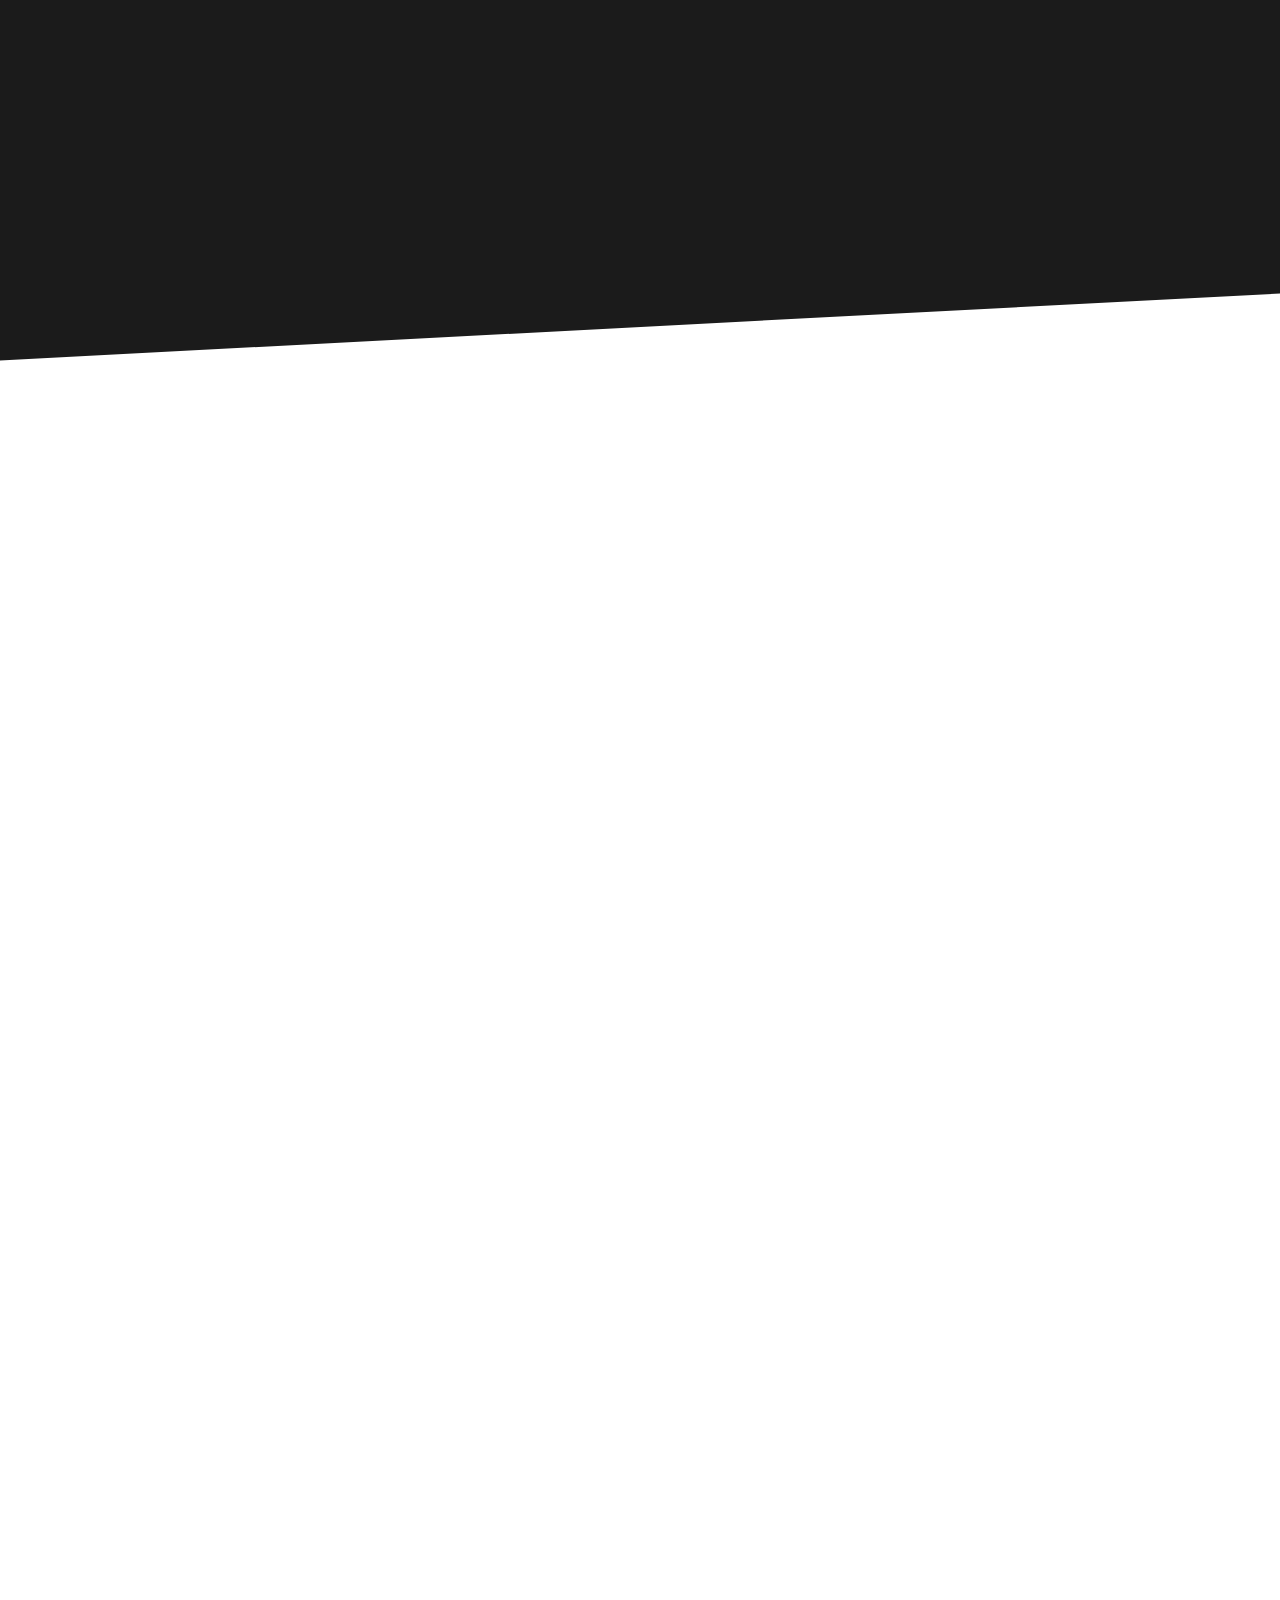
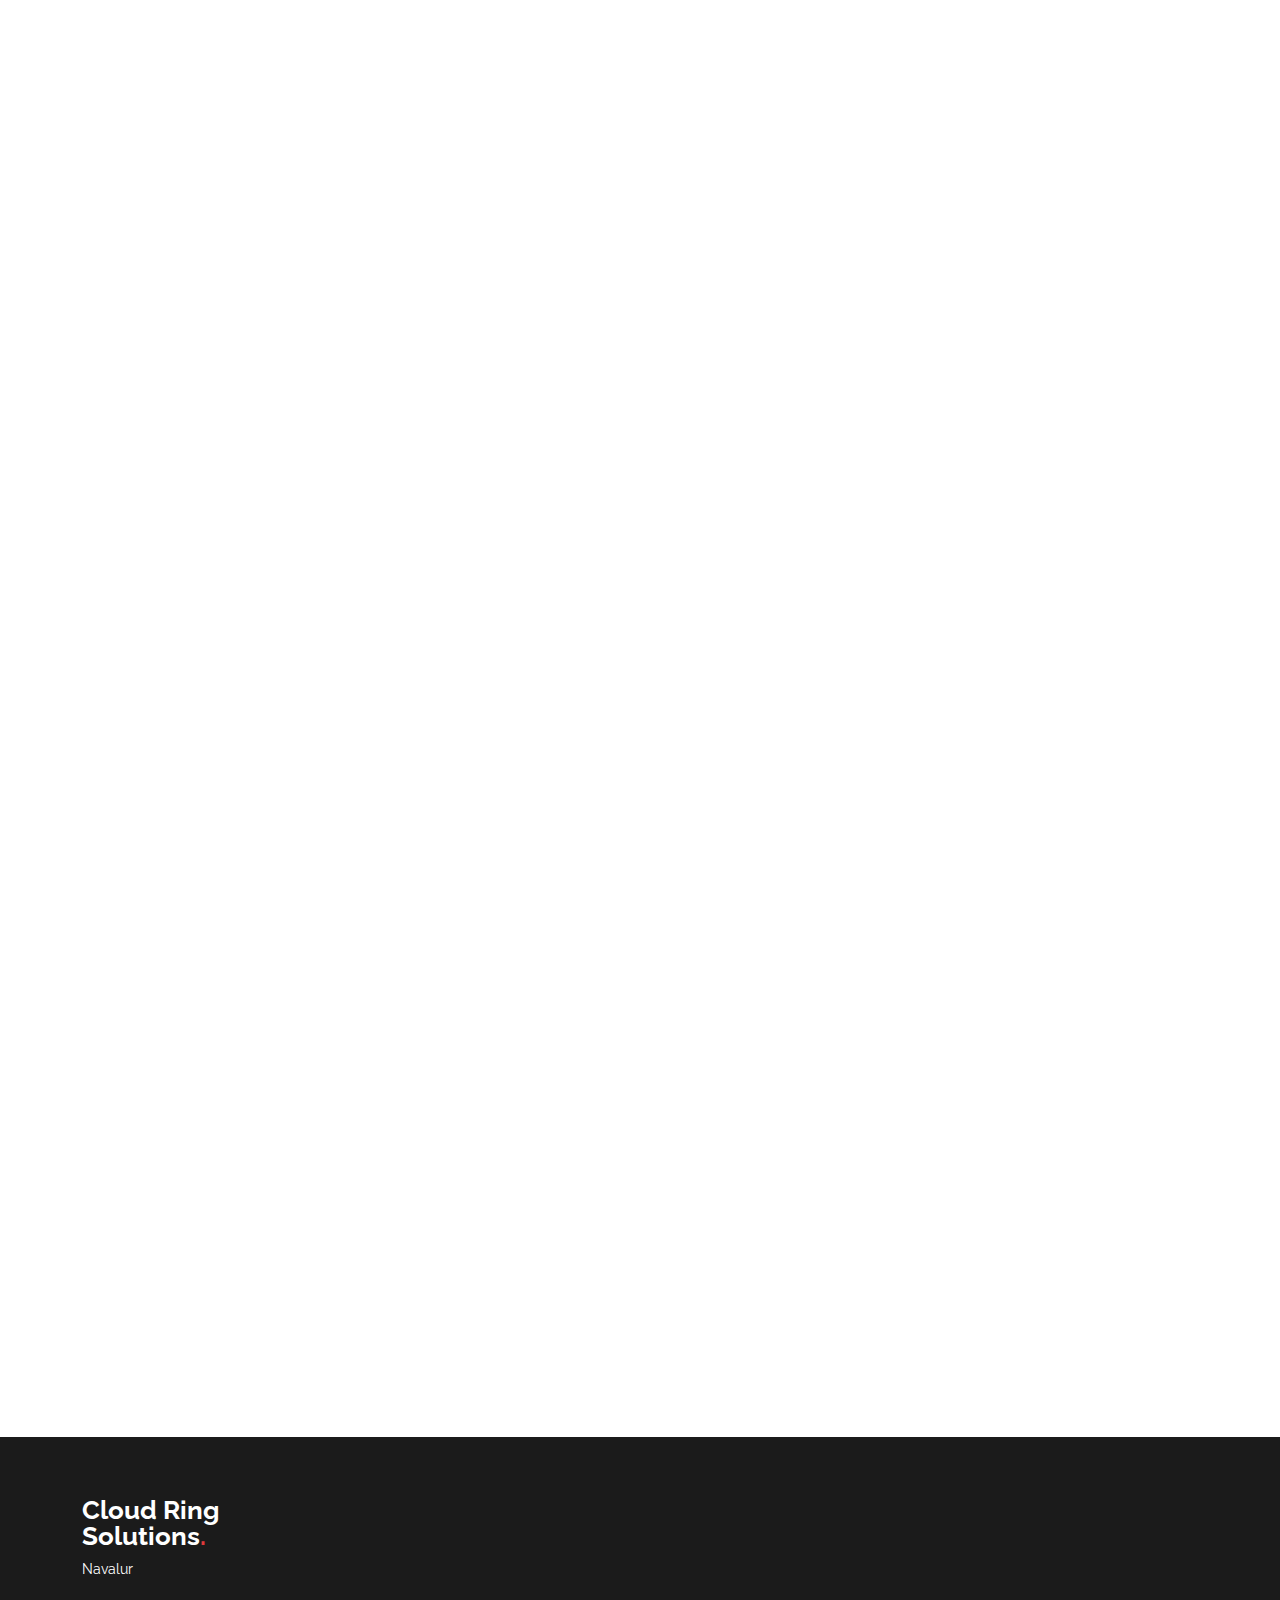
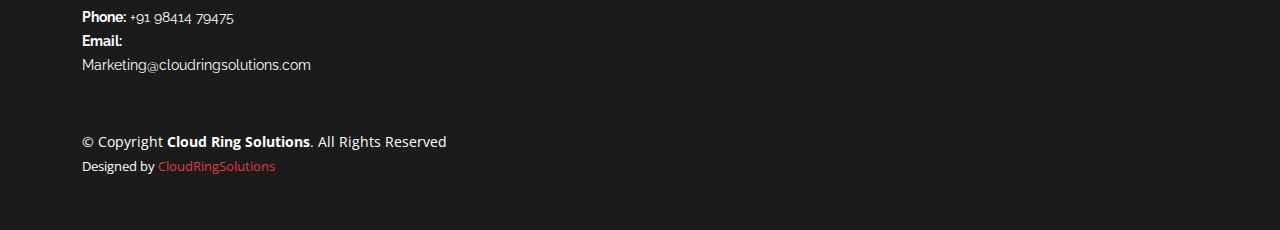
==== commit e0330bb9: "Update index.html" ====
--- a/index.html
+++ b/index.html
@@ -55,10 +55,9 @@
         <ul>
           <li><a class="nav-link scrollto active" href="#hero">Home</a></li>
           <li><a class="nav-link scrollto" href="#about">About</a></li>
-          <li><a class="nav-link scrollto" href="#services">Services</a></li>
+<!--<li><a class="nav-link scrollto" href="#services">Services</a></li>-->
 	 <li><a class="nav-link scrollto" href="#contact">Contact</a></li>
-
-        </ul>
+	    </ul>
         <i class="bi bi-list mobile-nav-toggle"></i>
 	</nav><!-- .navbar -->
 
@@ -333,7 +332,7 @@
       </div>
     </section><!-- End Tabs Section -->
 
-    <!-- ======= Services Section ======= -->
+    <!-- ======= Services Section ======= 
     <section id="services" class="services section-bg ">
       <div class="container" data-aos="fade-up">
 
@@ -383,9 +382,9 @@
         </div>
 
       </div>
-    </section><!-- End Services Section -->
-
-    <!-- ======= Portfolio Section ======= 
+    </section> End Services Section -->
+
+    <!--======= Portfolio Section ======= -->
     <section id="portfolio" class="portfolio">
       <div class="container" data-aos="fade-up">
 
@@ -872,21 +871,21 @@
                 <div class="info-box">
                   <i class="bx bx-map"></i>
                   <h3>Our Address</h3>
-                  <p>Navalur</p>
+                  <p>No 1, Thulukanathammam Koil Street, Agaram, Perambur, Chennai, 600082</p>
                 </div>
               </div>
               <div class="col-md-6">
                 <div class="info-box mt-4">
                   <i class="bx bx-envelope"></i>
                   <h3>Email Us</h3>
-                  <p>Marketing@cloudringsolutions.com<br>cloudringsolutions@gmail.com</p>
+                  <p>kashifa.s@cloudringsolutions.com<br>cloudringsolutions@gmail.com</p>
                 </div>
               </div>
               <div class="col-md-6">
                 <div class="info-box mt-4">
                   <i class="bx bx-phone-call"></i>
                   <h3>Call Us</h3>
-                  <p>+91 98414 79475</p>
+                  <p>+91 79048 36241</p>
                 </div>
               </div>
             </div>
@@ -936,7 +935,7 @@
             <p>
               Navalur<br>
               <br>
-              <strong>Phone:</strong> +191 98414 79475<br>
+              <strong>Phone:</strong> +91 98414 79475<br>
               <strong>Email:</strong> Marketing@cloudringsolutions.com<br>
             </p>
           </div>
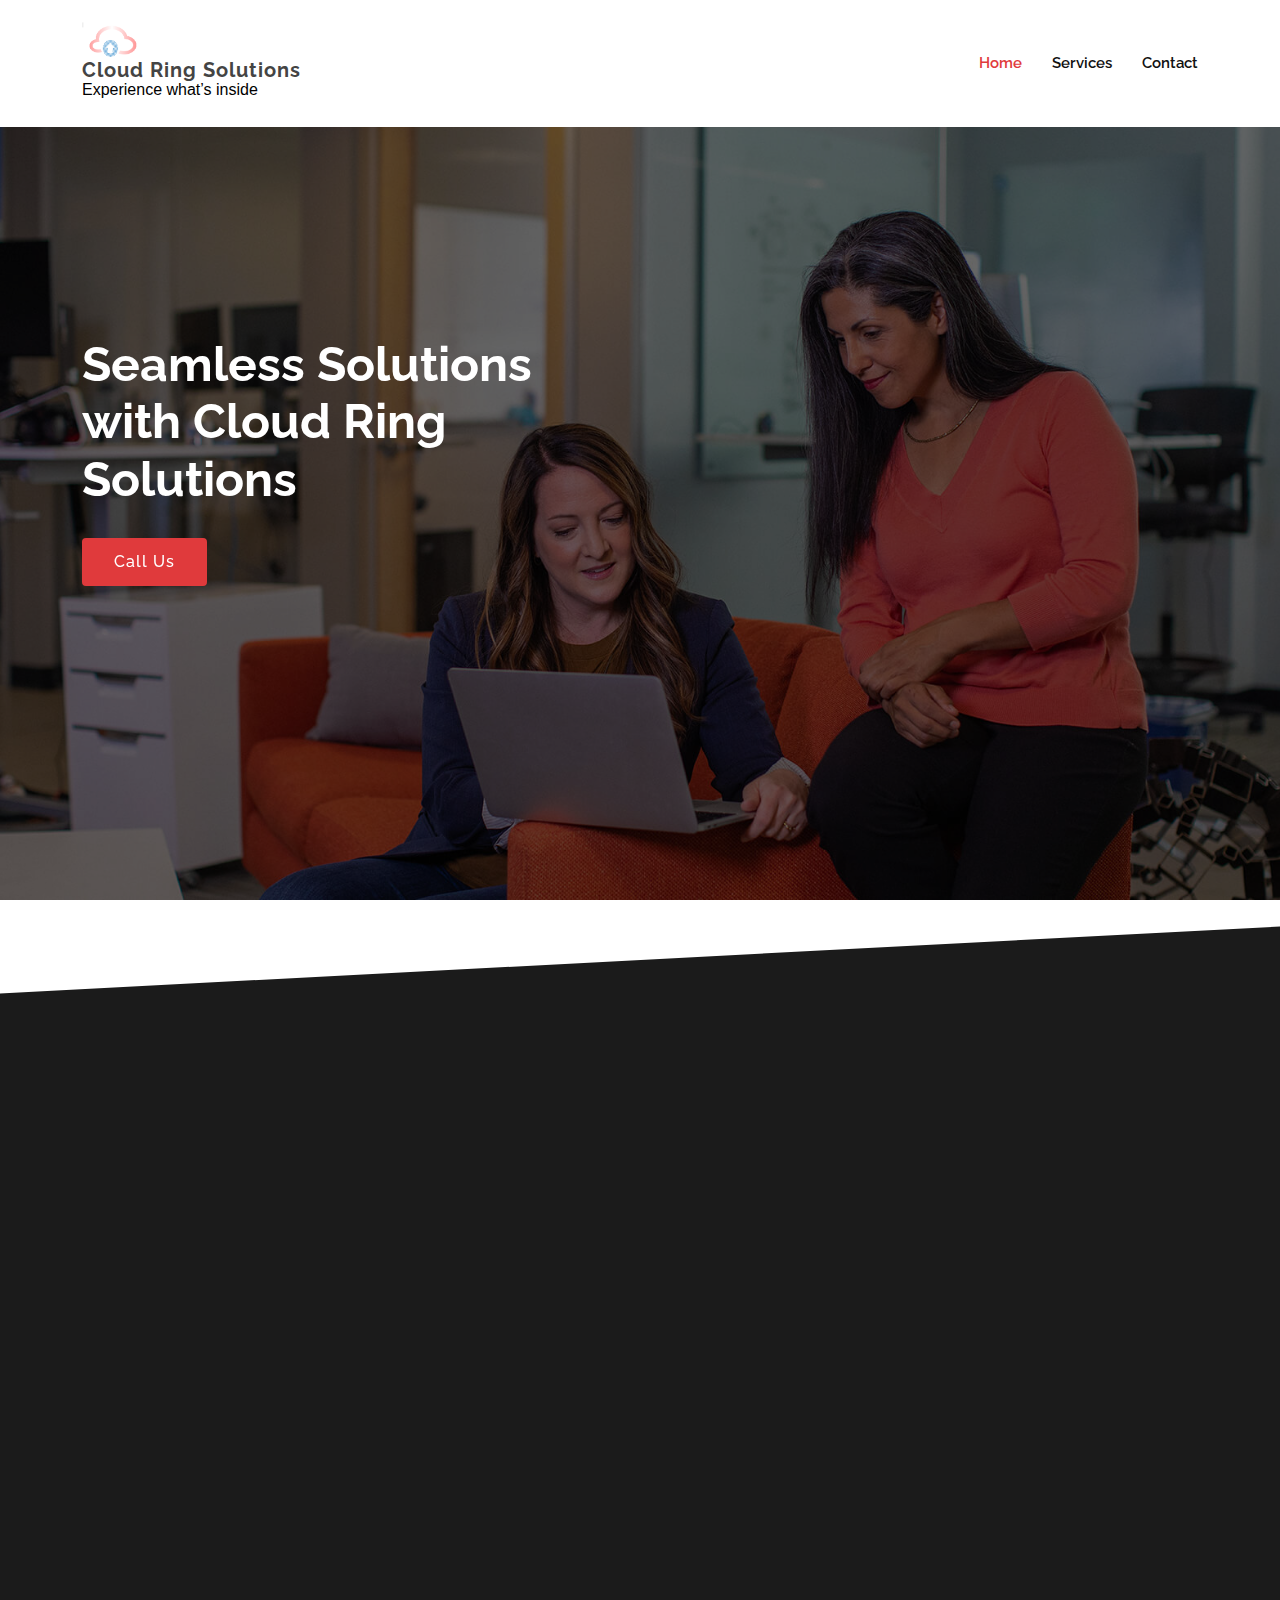
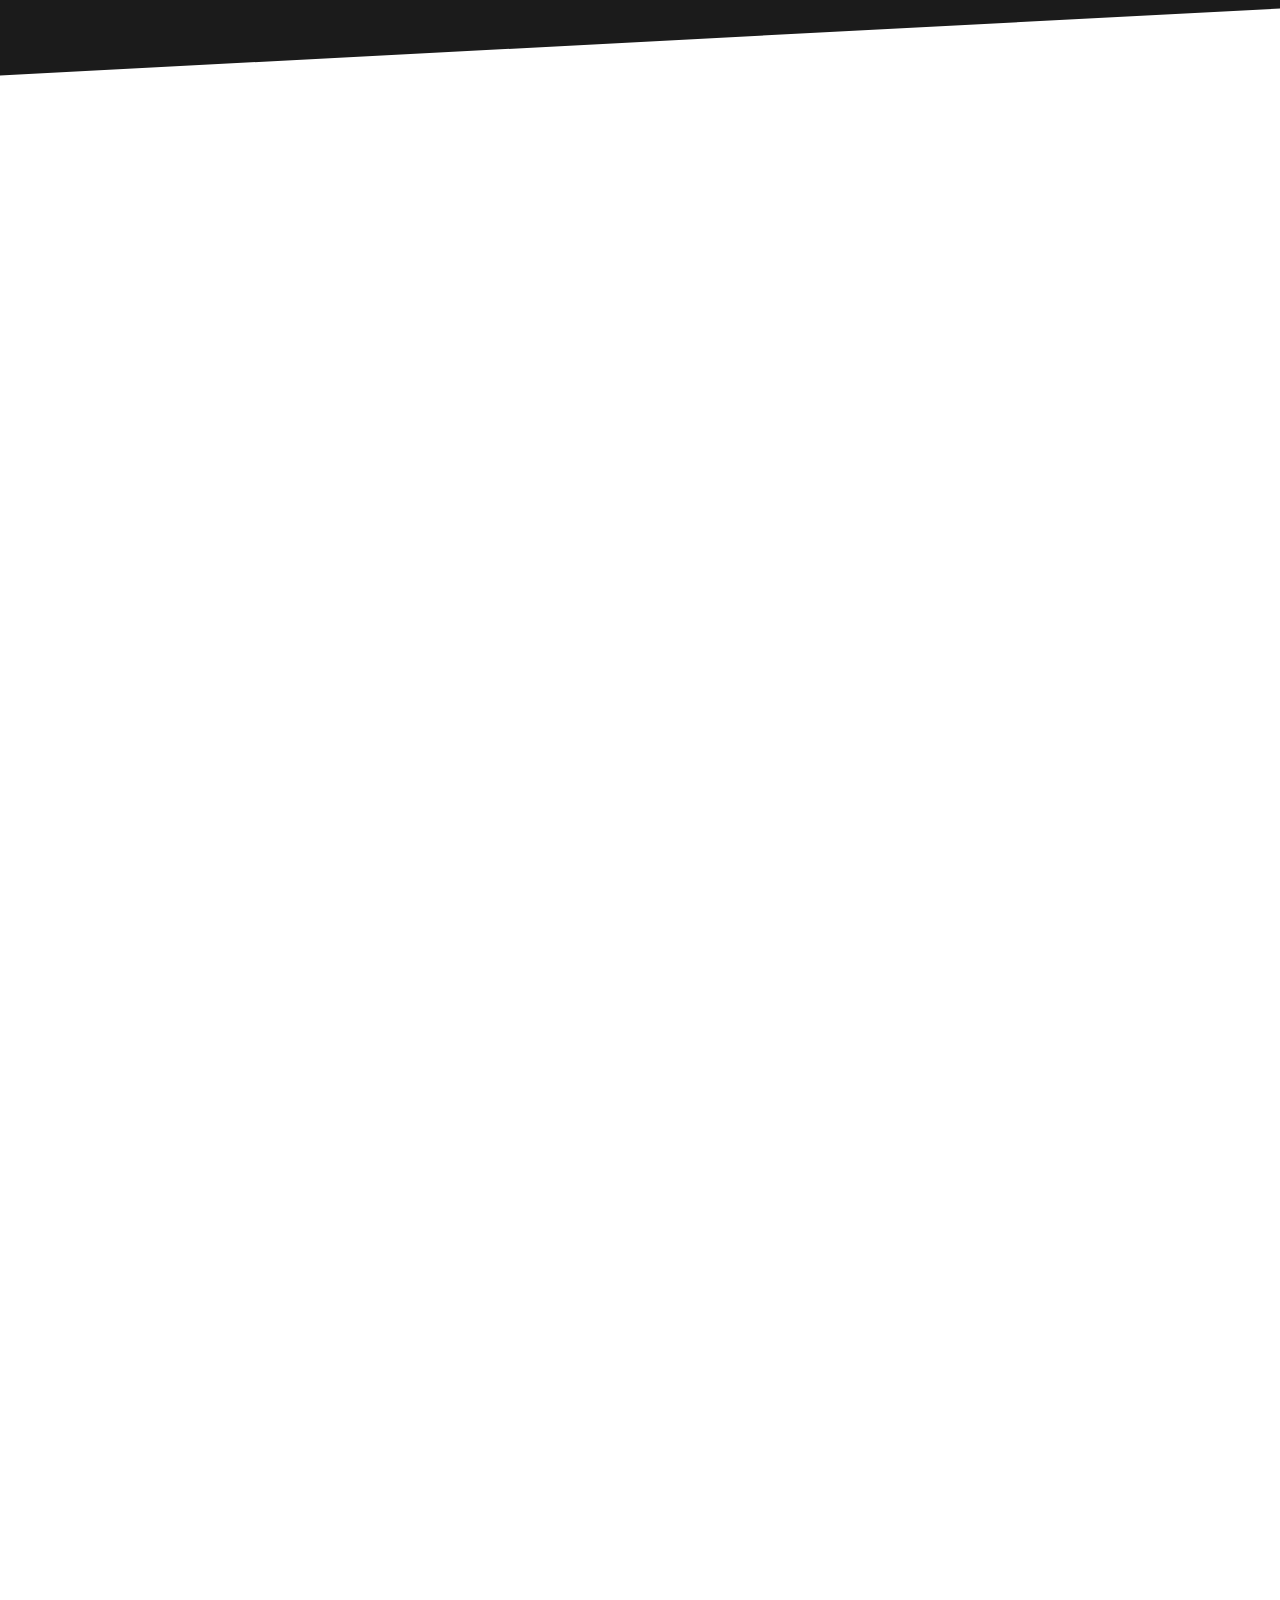
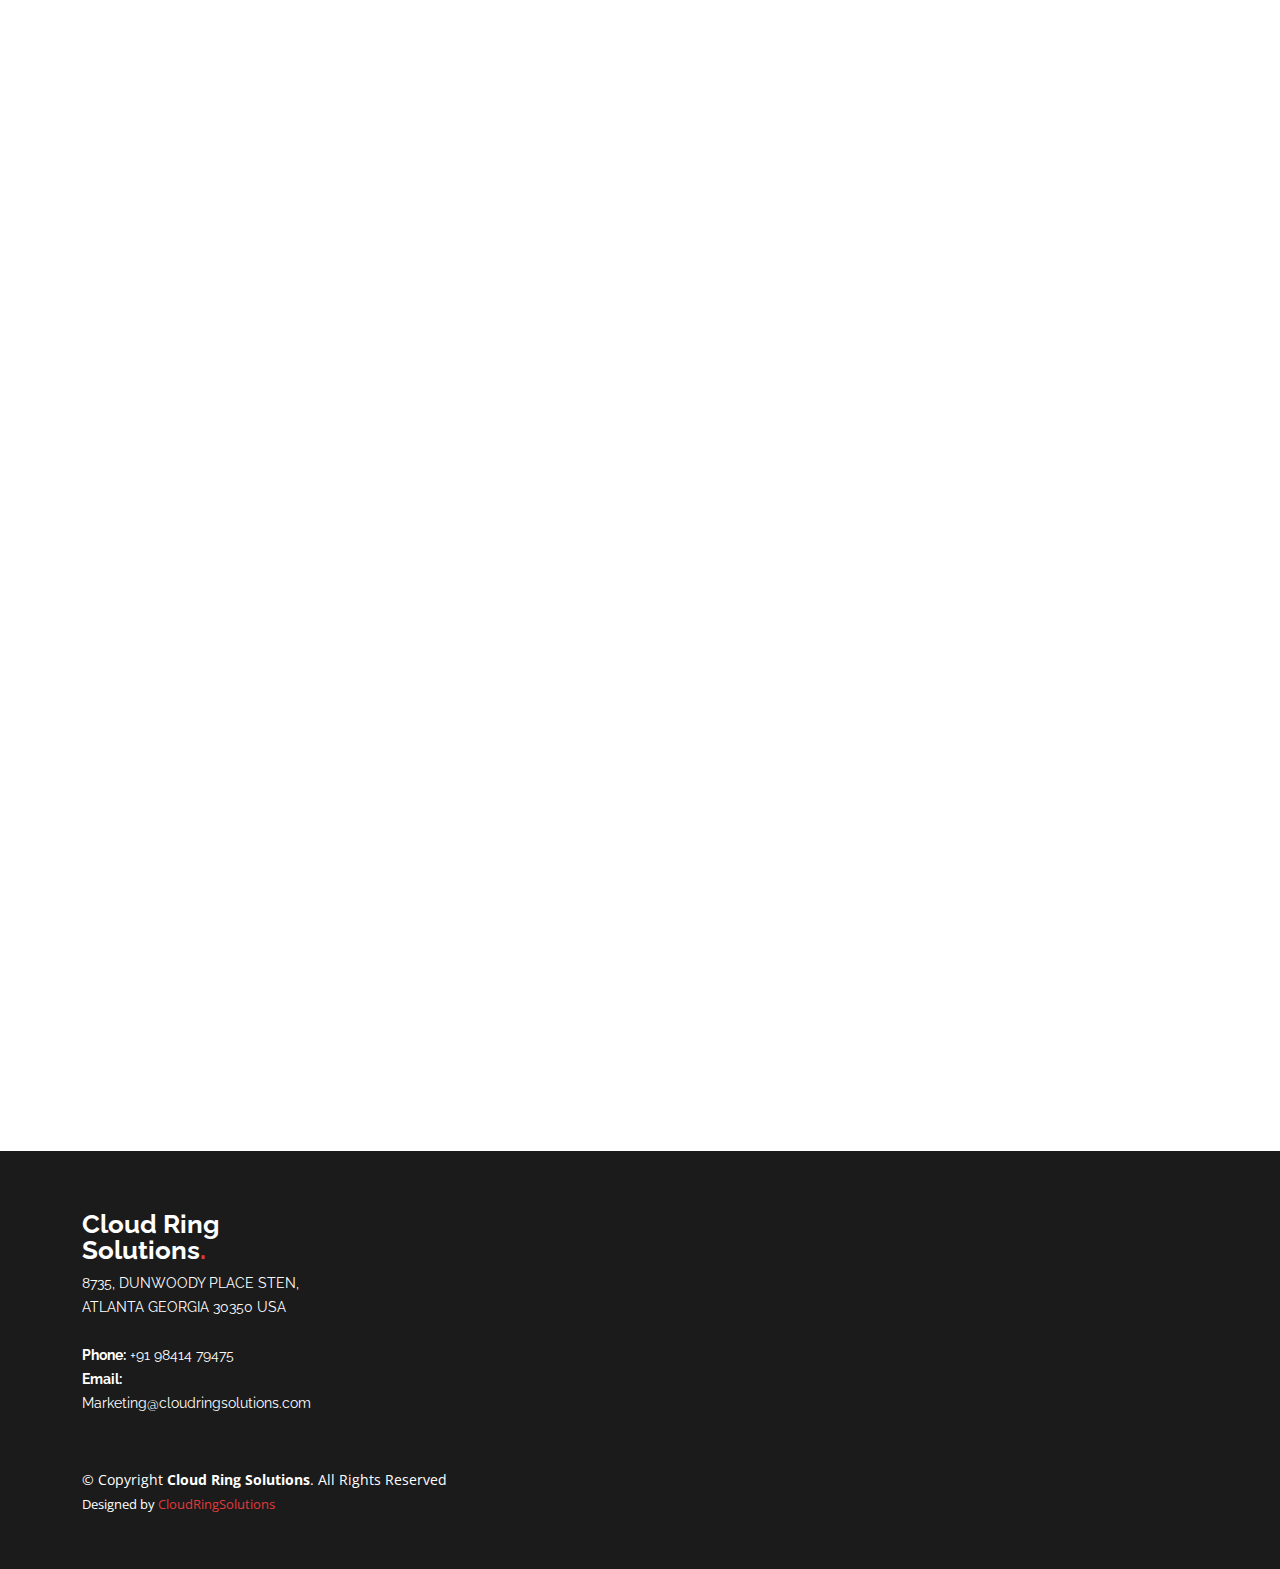
==== commit f8ef1c93: "Update index.html" ====
--- a/index.html
+++ b/index.html
@@ -54,7 +54,7 @@
       <nav id="navbar" class="navbar order-last order-lg-0">
         <ul>
           <li><a class="nav-link scrollto active" href="#hero">Home</a></li>
-          <li><a class="nav-link scrollto" href="#about">About</a></li>
+          <li><a class="nav-link scrollto" href="#about">Services</a></li>
 <!--<li><a class="nav-link scrollto" href="#services">Services</a></li>-->
 	 <li><a class="nav-link scrollto" href="#contact">Contact</a></li>
 	    </ul>
@@ -103,7 +103,7 @@
     </section><!-- End Clients Section -->
 
     <!-- ======= About Section ======= -->
-    <section id="about" class="about section-bg">
+    <section id="Services" class="Services section-bg">
       <div class="container" data-aos="fade-up">
 
         <div class="row no-gutters">
@@ -117,7 +117,7 @@
 Welcome to Cloud Ring Solutions, where innovation meets excellence in customer engagement."
 
 			 </p>
-              <a href="#" class="about-btn"><span>About us</span> <i class="bx bx-chevron-right"></i></a>
+              <a href="#" class="about-btn"><span>Services</span> <i class="bx bx-chevron-right"></i></a>
             </div>
           </div>
           <div class="col-xl-7 d-flex align-items-stretch">
@@ -871,21 +871,21 @@
                 <div class="info-box">
                   <i class="bx bx-map"></i>
                   <h3>Our Address</h3>
-                  <p>No 1, Thulukanathammam Koil Street, Agaram, Perambur, Chennai, 600082</p>
+                  <p>8735, DUNWOODY PLACE STEN, ATLANTA GEORGIA 30350 USA</p>
                 </div>
               </div>
               <div class="col-md-6">
                 <div class="info-box mt-4">
                   <i class="bx bx-envelope"></i>
                   <h3>Email Us</h3>
-                  <p>kashifa.s@cloudringsolutions.com<br>cloudringsolutions@gmail.com</p>
+                  <p>MARKETING@cloudringsolutions.com<br>cloudringsolutions@gmail.com</p>
                 </div>
               </div>
               <div class="col-md-6">
                 <div class="info-box mt-4">
                   <i class="bx bx-phone-call"></i>
                   <h3>Call Us</h3>
-                  <p>+91 79048 36241</p>
+                  <p>+91 98414 79475</p>
                 </div>
               </div>
             </div>
@@ -933,7 +933,7 @@
           <div class="col-lg-3 col-md-6 footer-contact">
             <h3>Cloud Ring Solutions<span>.</span></h3>
             <p>
-              Navalur<br>
+              8735, DUNWOODY PLACE STEN, ATLANTA GEORGIA 30350 USA<br>
               <br>
               <strong>Phone:</strong> +91 98414 79475<br>
               <strong>Email:</strong> Marketing@cloudringsolutions.com<br>
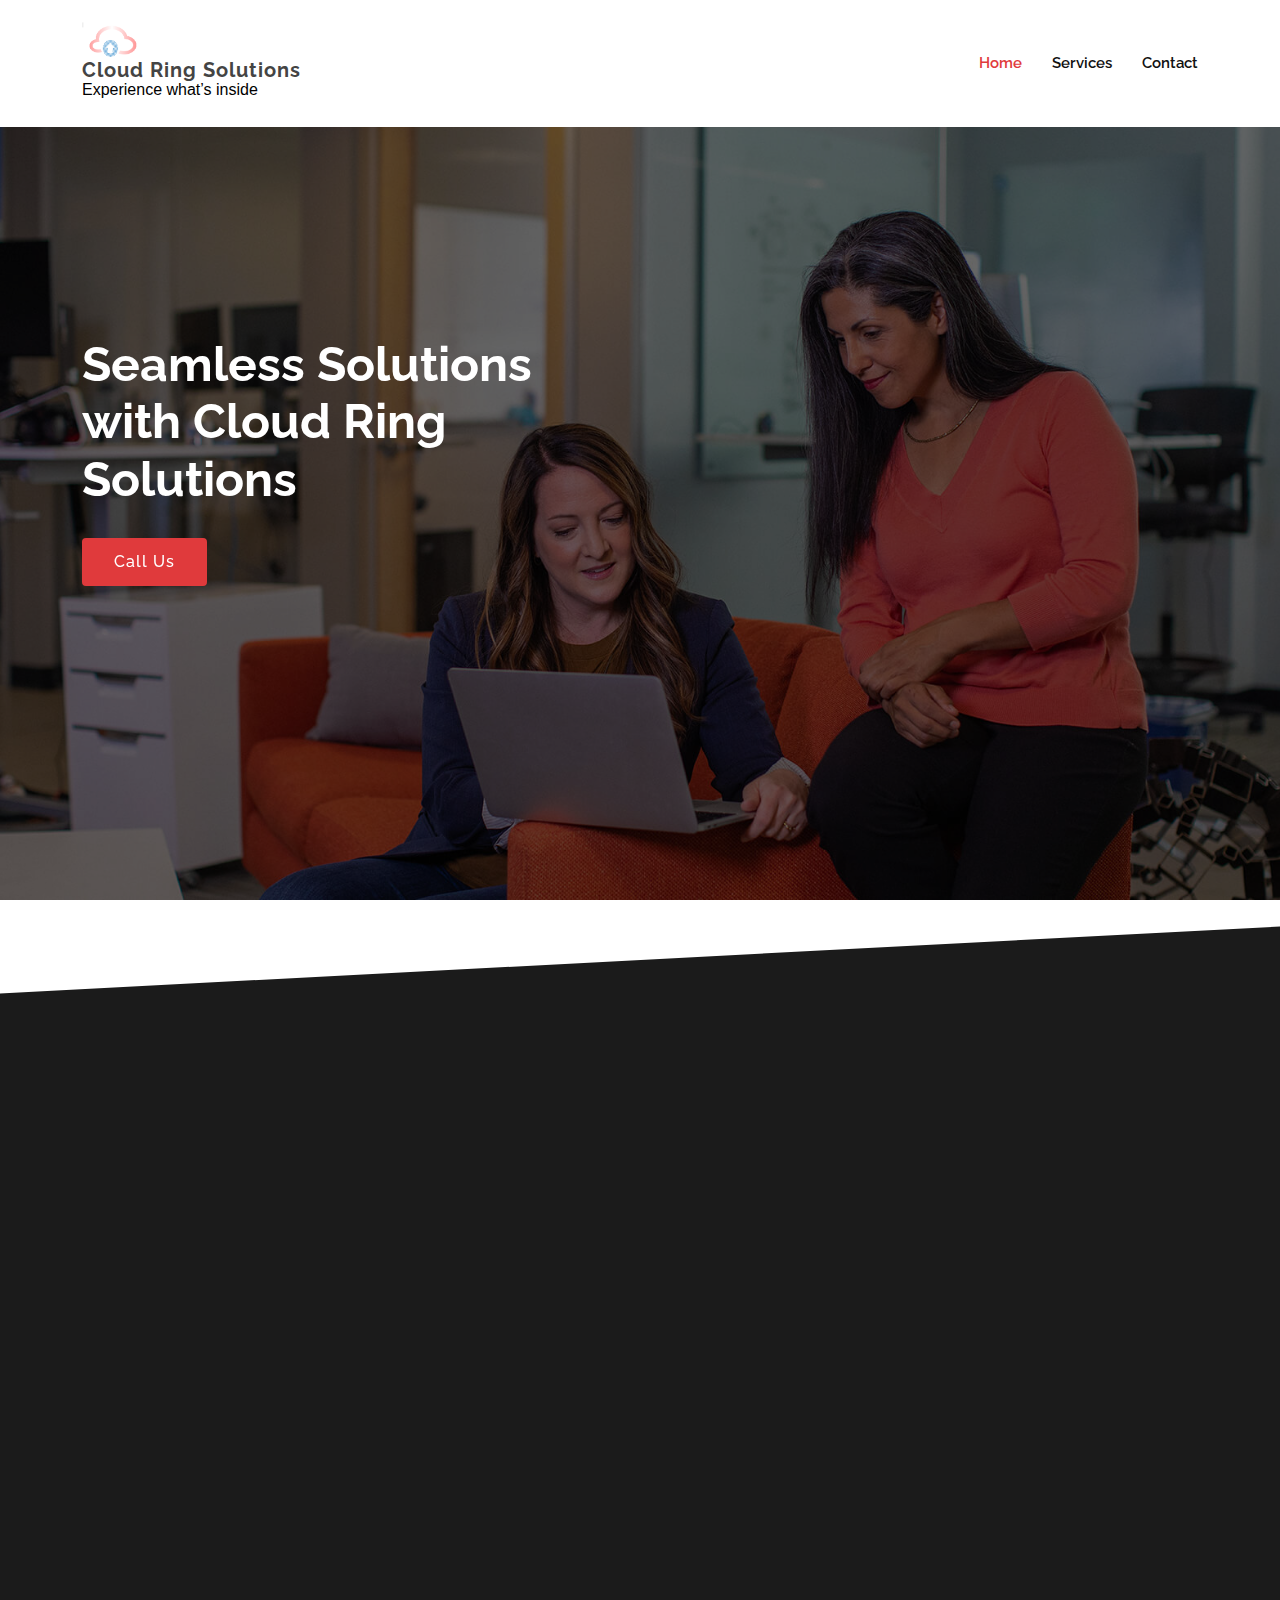
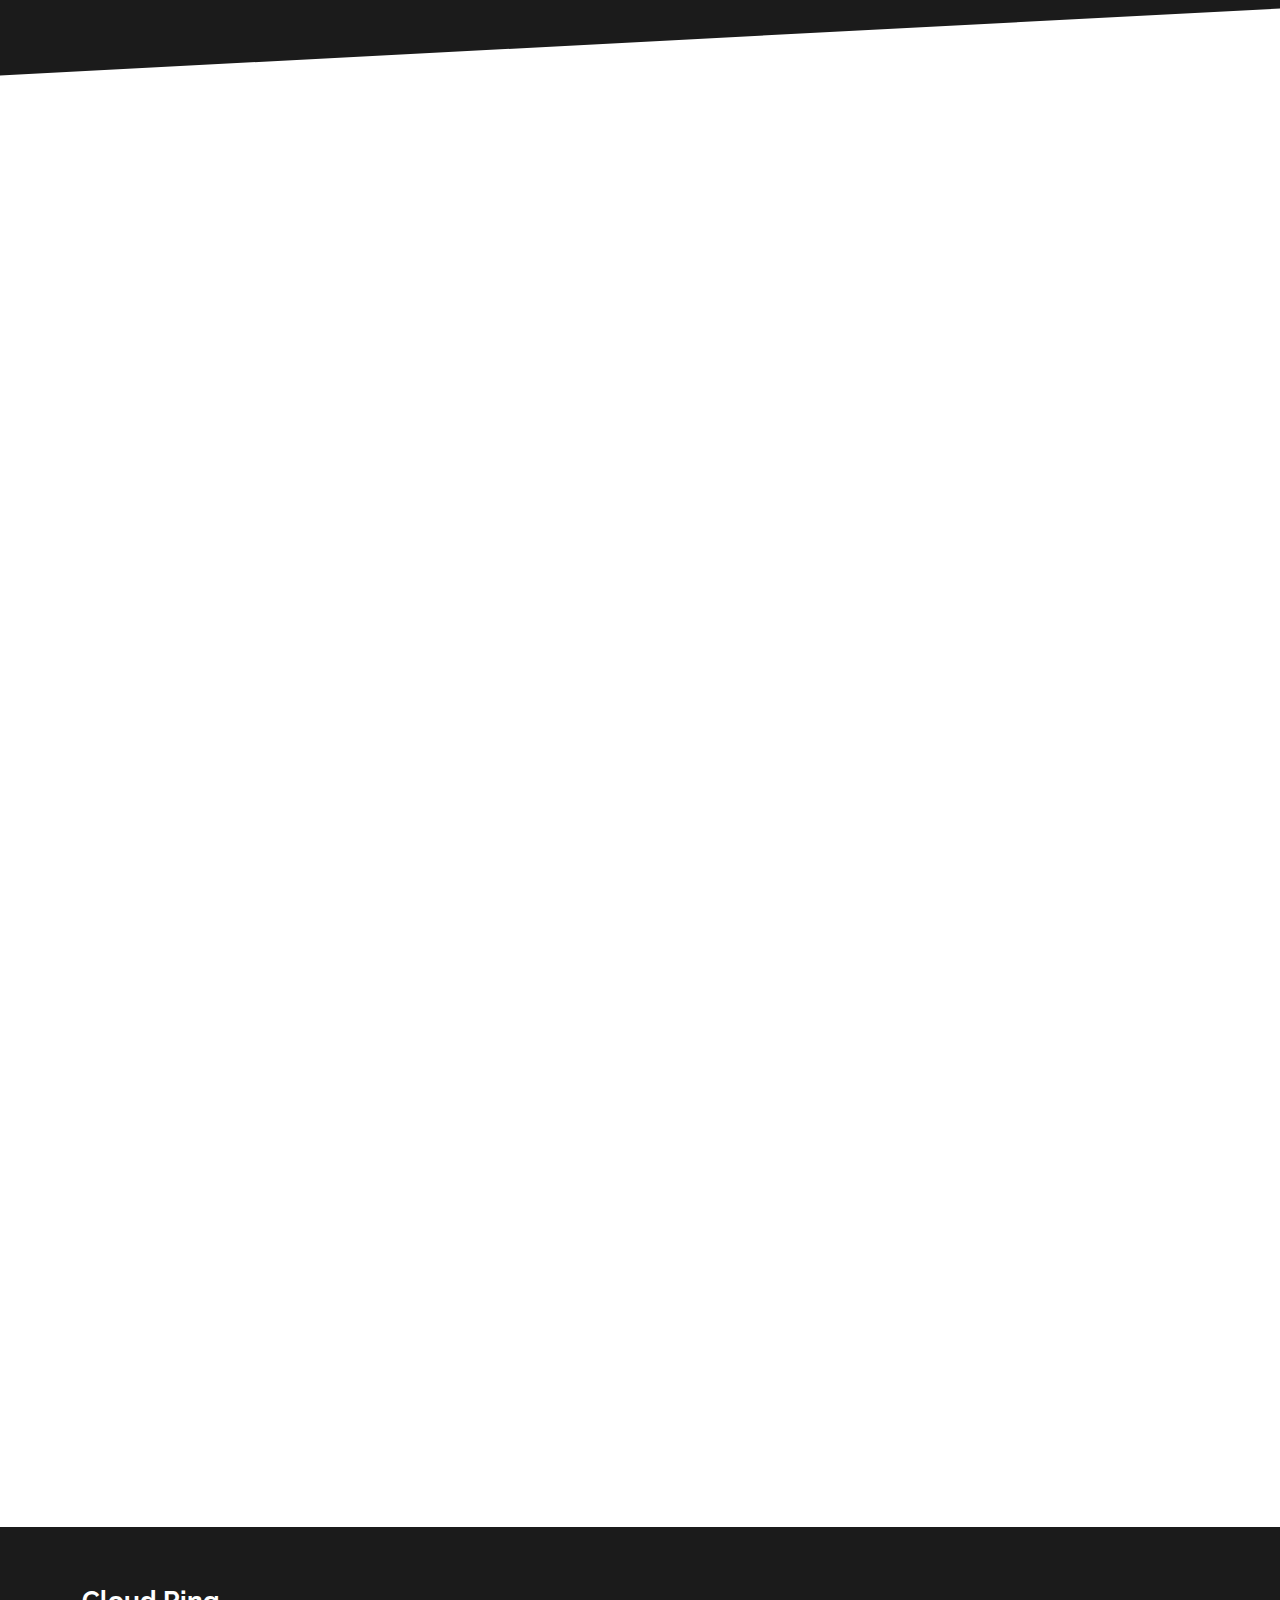
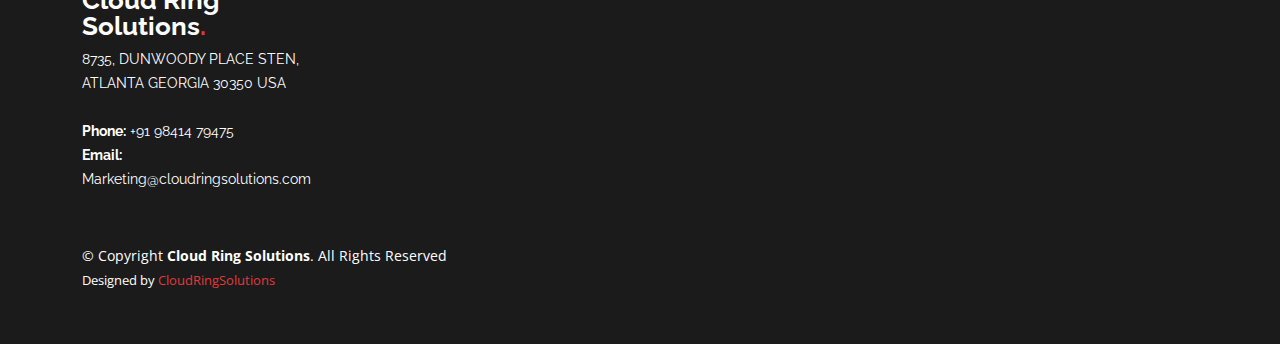
==== commit 36aaf068: "Update index.html" ====
--- a/index.html
+++ b/index.html
@@ -384,7 +384,7 @@
       </div>
     </section> End Services Section -->
 
-    <!--======= Portfolio Section ======= -->
+    <!--======= Portfolio Section ======= 
     <section id="portfolio" class="portfolio">
       <div class="container" data-aos="fade-up">
 
